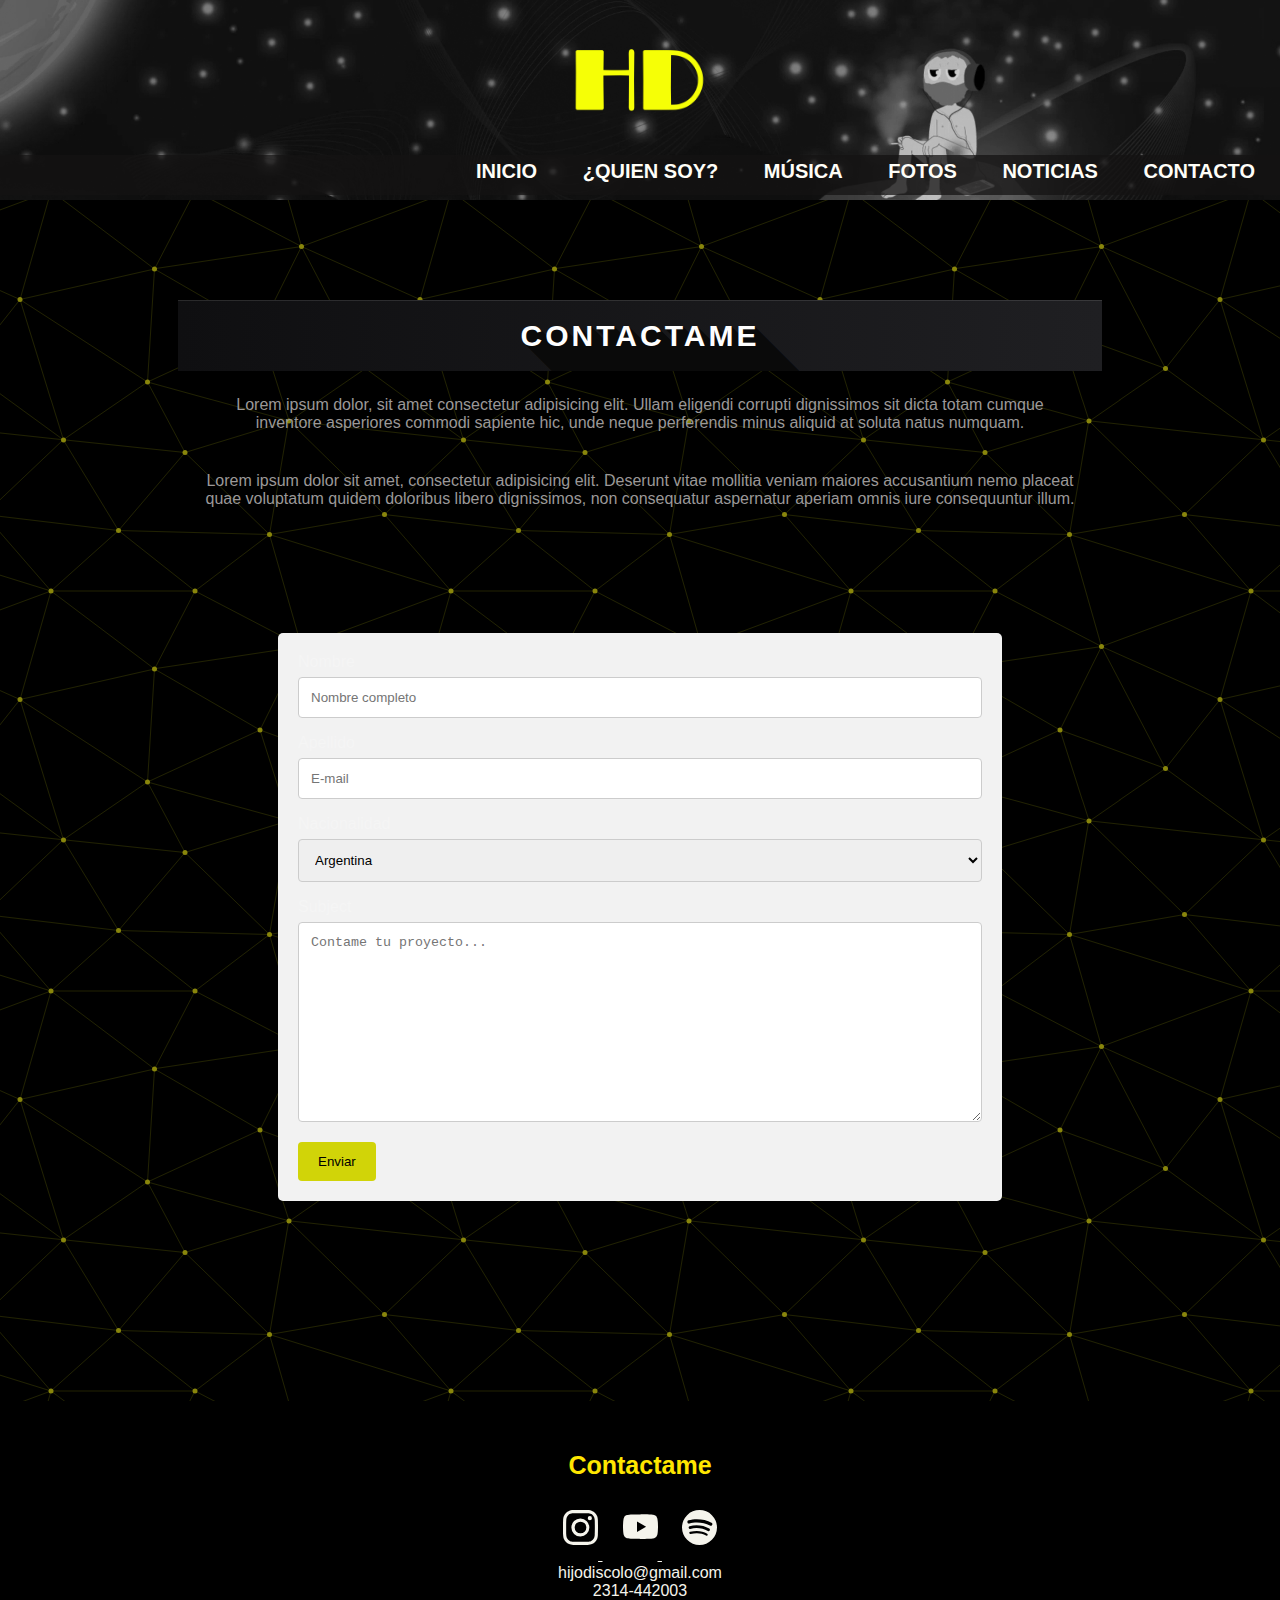
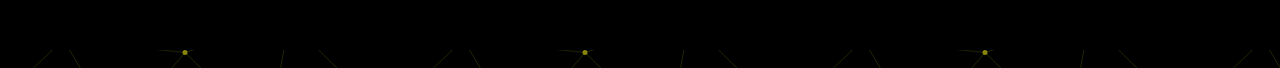
==== paginas/contacto.html @ 58b3255f "Inclusión de scss en nav y footer" ====
<!DOCTYPE html>
<html lang="es">
<head>
    <meta charset="UTF-8">
    <meta http-equiv="X-UA-Compatible" content="IE=edge">
    <meta name="viewport" content="width=device-width, initial-scale=1.0">
    <title>Contacto | Hijo Discolo</title>
    <link rel="stylesheet" href="https://cdn.jsdelivr.net/npm/bootstrap@4.6.1/dist/css/bootstrap.min.css" integrity="sha384-zCbKRCUGaJDkqS1kPbPd7TveP5iyJE0EjAuZQTgFLD2ylzuqKfdKlfG/eSrtxUkn" crossorigin="anonymous">
    <link rel="stylesheet" href="../scss/estilos.css">
    <link rel="stylesheet" href="../css/style.css">
</head>
<body>
    <div class="contenidoGral">


        <header class="logoEncabezado">
            <nav>
                <section class="logo">
                <img src="../img/logohd.png" alt="logoHD" class="logo">
                </section>
                <div class="navMenu">
                    <ul>
                        <li><a href="../index.html" target="">INICIO</a> </li>
                        <li><a href="../paginas/quiensoy.html" target="">¿QUIEN SOY?</a> </li>
                        <li><a href="../paginas/musica.html" target="">MÚSICA</a> </li>
                        <li><a href="../paginas/fotos.html" target="">FOTOS</a> </li>
                        <li><a href="../paginas/noticias.html" target="">NOTICIAS</a> </li>
                        <li><a href="../paginas/contacto.html" target="">CONTACTO</a> </li>
                    </ul>
                </div>
    
            </nav>
        </header> 

    <main class="cajaCentrada">

        

            <div class="centrarPresent">
                <h2>Contactame</h2>
                <p>Lorem ipsum dolor, sit amet consectetur adipisicing elit. Ullam eligendi corrupti dignissimos sit dicta totam cumque inventore asperiores commodi sapiente hic, unde neque perferendis minus aliquid at soluta natus numquam.</p>
                <p>Lorem ipsum dolor sit amet, consectetur adipisicing elit. Deserunt vitae mollitia veniam maiores accusantium nemo placeat quae voluptatum quidem doloribus libero dignissimos, non consequatur aspernatur aperiam omnis iure consequuntur illum.</p>
            </div>


            <div class=" cajaFormulario">
                <div class="container">
                    <form action="action_page.php">
                
                    <label for="fname">Nombre</label>
                    <input type="text" id="fname" name="Nombre" placeholder="Nombre completo">
                
                    <label for="lname">Apellido</label>
                    <input type="text" id="lname" name="Apellido" placeholder="E-mail">
                
                    <label for="country">Nacionalidad</label>
                    <select id="country" name="country">
                        <option value="Argentina">Argentina</option>
                        <option value="Bolivia">Bolivia</option>
                        <option value="Brasil">Brasil</option>
                        <option value="Chile">Chile</option>
                        <option value="Colombia">Colombia</option>
                        <option value="Paraguay">Paraguay</option>
                        <option value="Perú">Perú</option>
                        <option value="Uruguay">Uruguay</option>
                        <option value="Venezuela">Venezuela</option>
                        <option value="Otro">Otro</option>
                    </select>
                
                    <label for="subject">Subject</label>
                    <textarea id="subject" name="subject" placeholder="Contame tu proyecto..." style="height:200px"></textarea>
                
                    <input type="submit" value="Enviar">
                
                    </form>
                </div>
        
    </main>


    <!--Acá van el mail y el telefono pero no se como linkear para que directamente me mande a esas acciones  -->
    <footer class="cajaFooter">

        <div class="contacto">
            <h3>Contactame</h3>

            <a href="https://www.instagram.com/hijo_discolo/?hl=es-la" target="">
                <svg xmlns="http://www.w3.org/2000/svg" width="35" height="35" fill="currentColor" class="bi bi-instagram" viewBox="0 0 16 16">
                    <path d="M8 0C5.829 0 5.556.01 4.703.048 3.85.088 3.269.222 2.76.42a3.917 3.917 0 0 0-1.417.923A3.927 3.927 0 0 0 .42 2.76C.222 3.268.087 3.85.048 4.7.01 5.555 0 5.827 0 8.001c0 2.172.01 2.444.048 3.297.04.852.174 1.433.372 1.942.205.526.478.972.923 1.417.444.445.89.719 1.416.923.51.198 1.09.333 1.942.372C5.555 15.99 5.827 16 8 16s2.444-.01 3.298-.048c.851-.04 1.434-.174 1.943-.372a3.916 3.916 0 0 0 1.416-.923c.445-.445.718-.891.923-1.417.197-.509.332-1.09.372-1.942C15.99 10.445 16 10.173 16 8s-.01-2.445-.048-3.299c-.04-.851-.175-1.433-.372-1.941a3.926 3.926 0 0 0-.923-1.417A3.911 3.911 0 0 0 13.24.42c-.51-.198-1.092-.333-1.943-.372C10.443.01 10.172 0 7.998 0h.003zm-.717 1.442h.718c2.136 0 2.389.007 3.232.046.78.035 1.204.166 1.486.275.373.145.64.319.92.599.28.28.453.546.598.92.11.281.24.705.275 1.485.039.843.047 1.096.047 3.231s-.008 2.389-.047 3.232c-.035.78-.166 1.203-.275 1.485a2.47 2.47 0 0 1-.599.919c-.28.28-.546.453-.92.598-.28.11-.704.24-1.485.276-.843.038-1.096.047-3.232.047s-2.39-.009-3.233-.047c-.78-.036-1.203-.166-1.485-.276a2.478 2.478 0 0 1-.92-.598 2.48 2.48 0 0 1-.6-.92c-.109-.281-.24-.705-.275-1.485-.038-.843-.046-1.096-.046-3.233 0-2.136.008-2.388.046-3.231.036-.78.166-1.204.276-1.486.145-.373.319-.64.599-.92.28-.28.546-.453.92-.598.282-.11.705-.24 1.485-.276.738-.034 1.024-.044 2.515-.045v.002zm4.988 1.328a.96.96 0 1 0 0 1.92.96.96 0 0 0 0-1.92zm-4.27 1.122a4.109 4.109 0 1 0 0 8.217 4.109 4.109 0 0 0 0-8.217zm0 1.441a2.667 2.667 0 1 1 0 5.334 2.667 2.667 0 0 1 0-5.334z"/>
                </svg>
            </a>

            <a href="https://www.youtube.com/channel/UC5csgNuAZjmAP5dxHBoqBPg">
                <svg xmlns="http://www.w3.org/2000/svg" width="35" height="35" fill="currentColor" class="bi bi-youtube" viewBox="0 0 16 16">
                    <path d="M8.051 1.999h.089c.822.003 4.987.033 6.11.335a2.01 2.01 0 0 1 1.415 1.42c.101.38.172.883.22 1.402l.01.104.022.26.008.104c.065.914.073 1.77.074 1.957v.075c-.001.194-.01 1.108-.082 2.06l-.008.105-.009.104c-.05.572-.124 1.14-.235 1.558a2.007 2.007 0 0 1-1.415 1.42c-1.16.312-5.569.334-6.18.335h-.142c-.309 0-1.587-.006-2.927-.052l-.17-.006-.087-.004-.171-.007-.171-.007c-1.11-.049-2.167-.128-2.654-.26a2.007 2.007 0 0 1-1.415-1.419c-.111-.417-.185-.986-.235-1.558L.09 9.82l-.008-.104A31.4 31.4 0 0 1 0 7.68v-.123c.002-.215.01-.958.064-1.778l.007-.103.003-.052.008-.104.022-.26.01-.104c.048-.519.119-1.023.22-1.402a2.007 2.007 0 0 1 1.415-1.42c.487-.13 1.544-.21 2.654-.26l.17-.007.172-.006.086-.003.171-.007A99.788 99.788 0 0 1 7.858 2h.193zM6.4 5.209v4.818l4.157-2.408L6.4 5.209z"/>
                </svg>
            </a>

            <a href="https://open.spotify.com/artist/1PSgU5GzLMhaiOAl7ffECX?si=RnRRRW_jTZiJ2WuuASwRsA">
                <svg xmlns="http://www.w3.org/2000/svg" width="35" height="35" fill="currentColor" class="bi bi-spotify" viewBox="0 0 16 16">
                    <path d="M8 0a8 8 0 1 0 0 16A8 8 0 0 0 8 0zm3.669 11.538a.498.498 0 0 1-.686.165c-1.879-1.147-4.243-1.407-7.028-.77a.499.499 0 0 1-.222-.973c3.048-.696 5.662-.397 7.77.892a.5.5 0 0 1 .166.686zm.979-2.178a.624.624 0 0 1-.858.205c-2.15-1.321-5.428-1.704-7.972-.932a.625.625 0 0 1-.362-1.194c2.905-.881 6.517-.454 8.986 1.063a.624.624 0 0 1 .206.858zm.084-2.268C10.154 5.56 5.9 5.419 3.438 6.166a.748.748 0 1 1-.434-1.432c2.825-.857 7.523-.692 10.492 1.07a.747.747 0 1 1-.764 1.288z"/>
                </svg>
            </a>
    <p>hijodiscolo@gmail.com </p> 
    <p> 2314-442003</p>
    

        </div>
</footer>>







    </div>




    <script src="https://cdn.jsdelivr.net/npm/jquery@3.5.1/dist/jquery.slim.min.js" integrity="sha384-DfXdz2htPH0lsSSs5nCTpuj/zy4C+OGpamoFVy38MVBnE+IbbVYUew+OrCXaRkfj" crossorigin="anonymous"></script>
    <script src="https://cdn.jsdelivr.net/npm/popper.js@1.16.1/dist/umd/popper.min.js" integrity="sha384-9/reFTGAW83EW2RDu2S0VKaIzap3H66lZH81PoYlFhbGU+6BZp6G7niu735Sk7lN" crossorigin="anonymous"></script>
    <script src="https://cdn.jsdelivr.net/npm/bootstrap@4.6.1/dist/js/bootstrap.min.js" integrity="sha384-VHvPCCyXqtD5DqJeNxl2dtTyhF78xXNXdkwX1CZeRusQfRKp+tA7hAShOK/B/fQ2" crossorigin="anonymous"></script>
</body>
</html>
---- scss/estilos.css ----
.cajaFooter .contacto {
  color: #f5f4ec;
  margin: 20px;
}

.cajaFooter .contacto a {
  color: #f5f4ec;
  padding: 5px 10px;
}

.cajaFooter .contacto h3 {
  font-size: 25px;
  color: #ffe600;
  padding-bottom: 30px;
}

.cajaFooter .contacto svg {
  margin-bottom: 15px;
}

.navMenu {
  background-color: #141313bd;
  height: 40px;
  width: 100%;
  padding: 5px;
  text-align: right;
  font-size: 20px;
  border-color: #DCDCDC;
  font-weight: bold;
}

.navMenu ul li {
  display: inline;
  margin: 0 0;
}

.navMenu ul li a {
  padding: 0 20px;
  text-decoration: none;
  color: #fffef8;
}

.navMenu ul li a:hover {
  color: #ffe600;
  -webkit-box-shadow: 0 5px 0 #ffe600;
          box-shadow: 0 5px 0 #ffe600;
}
/*# sourceMappingURL=estilos.css.map */
---- css/style.css ----
*{
    margin:0;
    padding: 0;
    box-sizing: border-box;
}


body{
    background-color: #000000;
    background-image: url("data:image/svg+xml,%3Csvg xmlns='http://www.w3.org/2000/svg' width='400' height='400' viewBox='0 0 800 800'%3E%3Cg fill='none' stroke='%23424404' stroke-width='1'%3E%3Cpath d='M769 229L1037 260.9M927 880L731 737 520 660 309 538 40 599 295 764 126.5 879.5 40 599-197 493 102 382-31 229 126.5 79.5-69-63'/%3E%3Cpath d='M-31 229L237 261 390 382 603 493 308.5 537.5 101.5 381.5M370 905L295 764'/%3E%3Cpath d='M520 660L578 842 731 737 840 599 603 493 520 660 295 764 309 538 390 382 539 269 769 229 577.5 41.5 370 105 295 -36 126.5 79.5 237 261 102 382 40 599 -69 737 127 880'/%3E%3Cpath d='M520-140L578.5 42.5 731-63M603 493L539 269 237 261 370 105M902 382L539 269M390 382L102 382'/%3E%3Cpath d='M-222 42L126.5 79.5 370 105 539 269 577.5 41.5 927 80 769 229 902 382 603 493 731 737M295-36L577.5 41.5M578 842L295 764M40-201L127 80M102 382L-261 269'/%3E%3C/g%3E%3Cg fill='%2389860B'%3E%3Ccircle cx='769' cy='229' r='5'/%3E%3Ccircle cx='539' cy='269' r='5'/%3E%3Ccircle cx='603' cy='493' r='5'/%3E%3Ccircle cx='731' cy='737' r='5'/%3E%3Ccircle cx='520' cy='660' r='5'/%3E%3Ccircle cx='309' cy='538' r='5'/%3E%3Ccircle cx='295' cy='764' r='5'/%3E%3Ccircle cx='40' cy='599' r='5'/%3E%3Ccircle cx='102' cy='382' r='5'/%3E%3Ccircle cx='127' cy='80' r='5'/%3E%3Ccircle cx='370' cy='105' r='5'/%3E%3Ccircle cx='578' cy='42' r='5'/%3E%3Ccircle cx='237' cy='261' r='5'/%3E%3Ccircle cx='390' cy='382' r='5'/%3E%3C/g%3E%3C/svg%3E");
}
.contenidoGral{
    display: grid; 
    width: 100%;
    font-family:'Franklin Gothic Medium', 'Arial Narrow', Arial, sans-serif;
    grid-template-columns: repeat(4, 1fr);
    grid-template-rows: repeat(4, auto);
    grid-template-areas:    
                        "encabezado encabezado encabezado encabezado"
                        "main main main main"                     
                        "footer footer footer footer";
}

/*---------------------------------------------------------------------- GRIDS AREAS DE LA PAGINA-----------------------------------------------------------------------*/

.contenidoGral .logoEncabezado{
    grid-area: encabezado;
    height: 200px;
    width: 100%;
    background-image: url(../img/imagenencabezado.png);
    background-size: cover;
    background-position: center ;
    background-repeat: no-repeat;
    
}

.contenidoGral .cajaCentrada{
    grid-area: main;
    margin: 0 auto;
    width: 80%;
    padding: 100px 50px;
    color: whitesmoke;
    border: none;
    
}

.contenidoGral .cajaFooter{
    grid-area: footer;
    background-color: #000000;
    color: #f5f5f5;
    text-align: center;
    padding: 30px;
    margin: 0;

}


/*---------------------------------------------------------------------- PAGINA RESPONSIVE DESKTOP --------------------------------------------------------------------------*/





/*---------------------------------------------------------------------- LOGO - MENU NAVEGABLE RESPONSIVE DESKTOP -----------------------------------------------------------*/
@media screen and (min-width: 820px){

    .contenidoGral .logoEncabezado .logo{
        height: 155px;
        width: auto;
        text-align: center;
    }

/*
    .navMenu{
        background-color: #141313bd;
        height: 40px;
        width: 100%;
        padding: 5px;
        text-align: right;
        font-size: 20px;
        border-color:#DCDCDC;
        font-weight: bold;
    }


    .navMenu ul li{
        display: inline;
        margin: 0px 0px;
    }

    .navMenu ul li a{
        padding: 0px 20px;
        text-decoration: none;
        color: #fffef8;
        
    }

    .navMenu li a:hover{
        color: #ffe600 ;
        box-shadow: 0px 5px 0px #ffe600;
    }

*/


/*---------------------------------------------------------------------- MAIN GRAL RESPONSIVE DESKTOP-----------------------------------------------------------------------*/

    .cajaPrincipal{
        
        background-color:#000000 ;
        margin: 0;
        padding: 0;
        
        
    }

    .videosRecientes{
        text-align: center;
    }

    .cajaCentrada .videosRecientes iframe{
        width:100%;
        height: 600px;}

    .cajaCentrada .centrarPresent{
        padding: 0;
        margin: 0;
    }

    .centrarPresent p{
        color: #9b9898;
        margin: 10px;
        padding: 15px;
        text-align: center;
    }

    .centrarPresent h2{
        display: block;
        clear: both;
        width: 100%;
        text-align: center;
        margin: 0;
        padding: 1.125rem 0;
        text-transform: uppercase;
        position: relative;
        letter-spacing: .1em;
        font-size: 30px;
        font-weight: 700;
        overflow: hidden;
        border-top: 1px solid rgba(239,239,239,.12);
        background-image: linear-gradient(to right,#0f0f11,#1f1f22);
        text-shadow: 0 0 #0a0a0a, 1px 1px #0a0a0a, 2px 2px #0a0a0a, 3px 3px #0a0a0a, 4px 4px #0a0a0a, 5px 5px #0a0a0a, 6px 6px #0a0a0a, 7px 7px #0a0a0a, 8px 8px #0a0a0a, 9px 9px #0a0a0a, 10px 10px #0a0a0a, 11px 11px #0a0a0a, 12px 12px #0a0a0a, 13px 13px #0a0a0a, 14px 14px #0a0a0a, 15px 15px #0a0a0a, 16px 16px #0a0a0a, 17px 17px #0a0a0a, 18px 18px #0a0a0a, 19px 19px #0a0a0a, 20px 20px #0a0a0a, 21px 21px #0a0a0a, 22px 22px #0a0a0a, 23px 23px #0a0a0a, 24px 24px #0a0a0a, 25px 25px #0a0a0a, 26px 26px #0a0a0a, 27px 27px #0a0a0a, 28px 28px #0a0a0a, 29px 29px #0a0a0a, 30px 30px #0a0a0a, 31px 31px #0a0a0a, 32px 32px #0a0a0a, 33px 33px #0a0a0a, 34px 34px #0a0a0a, 35px 35px #0a0a0a, 36px 36px #0a0a0a, 37px 37px #0a0a0a, 38px 38px #0a0a0a, 39px 39px #0a0a0a, 40px 40px #0a0a0a, 41px 41px #0a0a0a, 42px 42px #0a0a0a, 43px 43px #0a0a0a, 44px 44px #0a0a0a, 45px 45px #0a0a0a, 46px 46px #0a0a0a, 47px 47px #0a0a0a, 48px 48px #0a0a0a, 49px 49px #0a0a0a, 50px 50px #0a0a0a, 51px 51px #0a0a0a, 52px 52px #0a0a0a, 53px 53px #0a0a0a, 54px 54px #0a0a0a, 55px 55px #0a0a0a, 56px 56px #0a0a0a, 57px 57px #0a0a0a, 58px 58px #0a0a0a, 59px 59px #0a0a0a, 60px 60px #0a0a0a, 61px 61px #0a0a0a, 62px 62px #0a0a0a, 63px 63px #0a0a0a, 64px 64px #0a0a0a, 65px 65px #0a0a0a, 66px 66px #0a0a0a, 67px 67px #0a0a0a, 68px 68px #0a0a0a, 69px 69px #0a0a0a, 70px 70px #0a0a0a, 71px 71px #0a0a0a, 72px 72px #0a0a0a, 73px 73px #0a0a0a, 74px 74px #0a0a0a, 75px 75px #0a0a0a, 76px 76px #0a0a0a, 77px 77px #0a0a0a, 78px 78px #0a0a0a, 79px 79px #0a0a0a, 80px 80px #0a0a0a, 81px 81px #0a0a0a, 82px 82px #0a0a0a, 83px 83px #0a0a0a, 84px 84px #0a0a0a, 85px 85px #0a0a0a, 86px 86px #0a0a0a, 87px 87px #0a0a0a, 88px 88px #0a0a0a, 89px 89px #0a0a0a, 90px 90px #0a0a0a, 91px 91px #0a0a0a, 92px 92px #0a0a0a, 93px 93px #0a0a0a, 94px 94px #0a0a0a, 95px 95px #0a0a0a, 96px 96px #0a0a0a, 97px 97px #0a0a0a, 98px 98px #0a0a0a, 99px 99px #0a0a0a, 100px 100px #0a0a0a, 101px 101px #0a0a0a, 102px 102px #0a0a0a, 103px 103px #0a0a0a, 104px 104px #0a0a0a, 105px 105px #0a0a0a, 106px 106px #0a0a0a, 107px 107px #0a0a0a, 108px 108px #0a0a0a, 109px 109px #0a0a0a, 110px 110px #0a0a0a, 111px 111px #0a0a0a, 112px 112px #0a0a0a, 113px 113px #0a0a0a, 114px 114px #0a0a0a, 115px 115px #0a0a0a, 116px 116px #0a0a0a, 117px 117px #0a0a0a, 118px 118px #0a0a0a, 119px 119px #0a0a0a, 120px 120px #0a0a0a, 121px 121px #0a0a0a, 122px 122px #0a0a0a, 123px 123px #0a0a0a, 124px 124px #0a0a0a, 125px 125px #0a0a0a, 126px 126px #0a0a0a, 127px 127px #0a0a0a, 128px 128px #0a0a0a, 129px 129px #0a0a0a, 130px 130px #0a0a0a, 131px 131px #0a0a0a, 132px 132px #0a0a0a, 133px 133px #0a0a0a, 134px 134px #0a0a0a, 135px 135px #0a0a0a, 136px 136px #0a0a0a, 137px 137px #0a0a0a, 138px 138px #0a0a0a, 139px 139px #0a0a0a, 140px 140px #0a0a0a, 141px 141px #0a0a0a, 142px 142px #0a0a0a, 143px 143px #0a0a0a, 144px 144px #0a0a0a, 145px 145px #0a0a0a, 146px 146px #0a0a0a, 147px 147px #0a0a0a, 148px 148px #0a0a0a, 149px 149px #0a0a0a, 150px 150px #0a0a0a, 151px 151px #0a0a0a, 152px 152px #0a0a0a, 153px 153px #0a0a0a, 154px 154px #0a0a0a, 155px 155px #0a0a0a, 156px 156px #0a0a0a, 157px 157px #0a0a0a, 158px 158px #0a0a0a, 159px 159px #0a0a0a, 160px 160px #0a0a0a, 161px 161px #0a0a0a, 162px 162px #0a0a0a, 163px 163px #0a0a0a, 164px 164px #0a0a0a, 165px 165px #0a0a0a, 166px 166px #0a0a0a, 167px 167px #0a0a0a, 168px 168px #0a0a0a, 169px 169px #0a0a0a, 170px 170px #0a0a0a, 171px 171px #0a0a0a, 172px 172px #0a0a0a, 173px 173px #0a0a0a, 174px 174px #0a0a0a, 175px 175px #0a0a0a, 176px 176px #0a0a0a, 177px 177px #0a0a0a, 178px 178px #0a0a0a, 179px 179px #0a0a0a, 180px 180px #0a0a0a, 181px 181px #0a0a0a, 182px 182px #0a0a0a, 183px 183px #0a0a0a, 184px 184px #0a0a0a, 185px 185px #0a0a0a, 186px 186px #0a0a0a, 187px 187px #0a0a0a, 188px 188px #0a0a0a, 189px 189px #0a0a0a, 190px 190px #0a0a0a, 191px 191px #0a0a0a, 192px 192px #0a0a0a, 193px 193px #0a0a0a, 194px 194px #0a0a0a, 195px 195px #0a0a0a, 196px 196px #0a0a0a, 197px 197px #0a0a0a, 198px 198px #0a0a0a, 199px 199px #0a0a0a, 200px 200px #0a0a0a;
        color: #fefefe;
    }

    .cajaCentrada .centrarPresent .imgMain{
        text-align: center;
        padding: 25px;
    }


    #carouselExampleIndicators .carousel-inner{
        justify-items: center;
        height: auto;
        width: 100%;
    }


/*---------------------------------------------------------------------- PAGINA footer DESKTOP --------------------------------------------------------------------------*/




/*Footer realizado con scss*/ 

/*
    .cajaFooter .contacto {
        color: #f5f4ec;
        margin: 20px;
    }

    .cajaFooter .contacto svg{
        margin-bottom: 15px;
    }

    .cajaFooter .contacto a{
        color: #f5f4ec;
        padding: 5px 10px;
    }



    .cajaFooter h3{
        font-size: 25px;
        color: #ffe600;
        padding-bottom:30px ;
    }

*/


/*---------------------------------------------------------------------- GALERIA FOTOS DESKTOP --------------------------------------------------------------------------*/



    .galeria{
        height: 790px;
        width: 100%;
        display: grid;
        padding: 15px;
        transition: all 1s;
        gap: 10px;
        grid-template-columns: repeat(4, 1fr);
        grid-template-rows: repeat(3, 5fr);
        grid-template-areas:    
                            "img1 img2 img2 img3"
                            "img1 img2 img2 img4"                     
                            "img1 img5 img6 img7";
    }



    .img{
        border-radius: 15px;
        box-shadow: 0 0 10px; color: rgba(0, 0, 0, 0.904);
    }

    .img:hover{
        transform: scale(1.1);
    }

    .img1{
        grid-area: img1;
        background-image: url(../img/img4.png);
        background-position: center;
        background-size: cover;    
    }

    .img2{
        grid-area: img2;
        background-image: url(../img/imghd1.png);
        background-position: center;
        background-size: cover; 
    }

    .img3{
        grid-area: img3;
        background-image: url(../img/Foto2.jpg);
        background-position: center;
        background-size: cover;

    }

    .img4{
        grid-area: img4;
        background-image: url(../img/Foto3.png);
        background-position: center;
        background-size: cover;
    }

    .img5{
        grid-area: img5;
        background-image: url(../img/imghd2.png);
        background-position: center;
        background-size: cover;
    }

    .img6{
        grid-area: img6;
        background-image: url(../img/imghd3.png);
        background-position: center;
        background-size: cover;
    }

    .img7{
        grid-area: img7;
        background-image: url(../img/Foto1.jpg);
        background-position: center;
        background-size: cover;
    }
/*---------------------------------------------------------------------- PAGINA ¿QUIEN SOY? --------------------------------------------------------------------------*/
    .card.bg-dark{
        margin-bottom: 100px;
        
    }


    .card.bg-dark img{
        border-radius: 15px;
        height: auto;
        width: 100%;
        opacity: .6;
    }


    
    .card-img-overlay h5{
        padding: 40px;
        text-align: center;
        font-size: 50px;    
    }

/*---------------------------------------------------------------------- PAGINA CONTACTO --------------------------------------------------------------------------*/

    .cajaFormulario{
        padding: 100px;
        display: flex;
        justify-content: center;
    }

    .cajaFormulario .formulario{
        border-radius: 15px;
        padding: 30px;
        background-color: #000000;
    }


    input[type=text], select, textarea {
        width: 100%; 
        padding: 12px; 
        border: 1px solid #ccc; 
        border-radius: 4px; 
        box-sizing: border-box; 
        margin-top: 6px; 
        margin-bottom: 16px; 
        resize: vertical 
        }


    input[type=submit] {
        background-color: #d1d408;
        color: rgb(0, 0, 0);
        padding: 12px 20px;
        border: none;
        border-radius: 4px;
        cursor: pointer;
    }


    input[type=submit]:hover {
        background-color: #45a049;
    }


    .container {
        border-radius: 5px;
        background-color: #f2f2f2;
        padding: 20px;
    }
/*-----------------------------------------------SECCION NOTICIAS------------------------------------------------------*/


    .noticias{
        display: flex;
        width: 100%;
        padding: 10px;
    }

    .noticias .card {
        margin: 15px;
        padding: 10px;
        width: 500px;
        background-color: #0e0d0d63;
        border-radius: 15px;
        box-shadow: 0 0 10px; color: rgba(0, 0, 0, 0.904);
    
    }

    .btn-primary {
        color: rgb(0, 0, 0);
        background-color: #ffe600;
        border-color: #000000;
    }

    .btn-primary:hover{
        color: #000000;
        background-color: #9b9898;
        border-color: #9b9898;
    }

    .card img{
        height: 200px;
        width: auto;
        border-radius: 10px;
    }
    
    .card .card-body h5{
        font-size: 20px;
        color: #ffe600;
    }

    .card .card-body p{
        color:#9b9898;
    }


    .centrarPresent .mapShow{
        text-align: center;
    }

}
/*---------------------------------------------------------------------- PAGINA RESPONSIVE MOBILE --------------------------------------------------------------------------*/


@media screen and (max-width: 820px) {



    .contenidoGral .cajaCentrada{
        grid-area: main;
        margin: 0 auto;
        width: 100%;
        padding: 30px 20px;
        color: whitesmoke;
        border: none;
    }
    .contenidoGral .logoEncabezado .logo{
        height: 155px;
        width: auto;
        text-align: center;
    
    }
    
    .navMenu{
        background-color: #141313bd;
        width: 100%;
        text-align: center;
        font-size: 15px;
        padding: 10px;
        border-color:#DCDCDC;
        font-weight: bold;
        display: flex;
        justify-content: center;
        
    }
    
    
    .navMenu ul li{
        display: inline;
        margin: 0px 0px;

        
    }
    
    .navMenu ul li a{
        padding: 0px 5px;
        text-decoration: none;
        color: #fffef8;
    }
    
    .navMenu li a:hover{
        color: #ffe600 ;
        box-shadow: 0px 5px 0px #ffe600;
    }
    
    /*FIN DE BARRA NAVEGADORA*/
    
    
    /*INICIO DEL MAIN INDEX*/
    .cajaPrincipal{
        margin: 0;
        padding: 0;
        
        
    }

    .cajaCentrada .videosRecientes{
        text-align: center;
    
    }

    .cajaCentrada .videosRecientes iframe{
        width:100%;
        height: 300px;
        
    }
    
    
    .cajaCentrada .centrarPresent{
        text-align: center;
        
        
    }
    
    .centrarPresent h2{
        display: block;
        clear: both;
        width: 100%;
        text-align: center;
        margin: 0;
        padding: 1.125rem 0;
        text-transform: uppercase;
        position: relative;
        letter-spacing: .1em;
        font-size: 20px;
        font-weight: 700;
        overflow: hidden;
        border-top: 1px solid rgba(239,239,239,.12);
        background-image: linear-gradient(to right,#0f0f11,#1f1f22);
        text-shadow: 0 0 #0a0a0a, 1px 1px #0a0a0a, 2px 2px #0a0a0a, 3px 3px #0a0a0a, 4px 4px #0a0a0a, 5px 5px #0a0a0a, 6px 6px #0a0a0a, 7px 7px #0a0a0a, 8px 8px #0a0a0a, 9px 9px #0a0a0a, 10px 10px #0a0a0a, 11px 11px #0a0a0a, 12px 12px #0a0a0a, 13px 13px #0a0a0a, 14px 14px #0a0a0a, 15px 15px #0a0a0a, 16px 16px #0a0a0a, 17px 17px #0a0a0a, 18px 18px #0a0a0a, 19px 19px #0a0a0a, 20px 20px #0a0a0a, 21px 21px #0a0a0a, 22px 22px #0a0a0a, 23px 23px #0a0a0a, 24px 24px #0a0a0a, 25px 25px #0a0a0a, 26px 26px #0a0a0a, 27px 27px #0a0a0a, 28px 28px #0a0a0a, 29px 29px #0a0a0a, 30px 30px #0a0a0a, 31px 31px #0a0a0a, 32px 32px #0a0a0a, 33px 33px #0a0a0a, 34px 34px #0a0a0a, 35px 35px #0a0a0a, 36px 36px #0a0a0a, 37px 37px #0a0a0a, 38px 38px #0a0a0a, 39px 39px #0a0a0a, 40px 40px #0a0a0a, 41px 41px #0a0a0a, 42px 42px #0a0a0a, 43px 43px #0a0a0a, 44px 44px #0a0a0a, 45px 45px #0a0a0a, 46px 46px #0a0a0a, 47px 47px #0a0a0a, 48px 48px #0a0a0a, 49px 49px #0a0a0a, 50px 50px #0a0a0a, 51px 51px #0a0a0a, 52px 52px #0a0a0a, 53px 53px #0a0a0a, 54px 54px #0a0a0a, 55px 55px #0a0a0a, 56px 56px #0a0a0a, 57px 57px #0a0a0a, 58px 58px #0a0a0a, 59px 59px #0a0a0a, 60px 60px #0a0a0a, 61px 61px #0a0a0a, 62px 62px #0a0a0a, 63px 63px #0a0a0a, 64px 64px #0a0a0a, 65px 65px #0a0a0a, 66px 66px #0a0a0a, 67px 67px #0a0a0a, 68px 68px #0a0a0a, 69px 69px #0a0a0a, 70px 70px #0a0a0a, 71px 71px #0a0a0a, 72px 72px #0a0a0a, 73px 73px #0a0a0a, 74px 74px #0a0a0a, 75px 75px #0a0a0a, 76px 76px #0a0a0a, 77px 77px #0a0a0a, 78px 78px #0a0a0a, 79px 79px #0a0a0a, 80px 80px #0a0a0a, 81px 81px #0a0a0a, 82px 82px #0a0a0a, 83px 83px #0a0a0a, 84px 84px #0a0a0a, 85px 85px #0a0a0a, 86px 86px #0a0a0a, 87px 87px #0a0a0a, 88px 88px #0a0a0a, 89px 89px #0a0a0a, 90px 90px #0a0a0a, 91px 91px #0a0a0a, 92px 92px #0a0a0a, 93px 93px #0a0a0a, 94px 94px #0a0a0a, 95px 95px #0a0a0a, 96px 96px #0a0a0a, 97px 97px #0a0a0a, 98px 98px #0a0a0a, 99px 99px #0a0a0a, 100px 100px #0a0a0a, 101px 101px #0a0a0a, 102px 102px #0a0a0a, 103px 103px #0a0a0a, 104px 104px #0a0a0a, 105px 105px #0a0a0a, 106px 106px #0a0a0a, 107px 107px #0a0a0a, 108px 108px #0a0a0a, 109px 109px #0a0a0a, 110px 110px #0a0a0a, 111px 111px #0a0a0a, 112px 112px #0a0a0a, 113px 113px #0a0a0a, 114px 114px #0a0a0a, 115px 115px #0a0a0a, 116px 116px #0a0a0a, 117px 117px #0a0a0a, 118px 118px #0a0a0a, 119px 119px #0a0a0a, 120px 120px #0a0a0a, 121px 121px #0a0a0a, 122px 122px #0a0a0a, 123px 123px #0a0a0a, 124px 124px #0a0a0a, 125px 125px #0a0a0a, 126px 126px #0a0a0a, 127px 127px #0a0a0a, 128px 128px #0a0a0a, 129px 129px #0a0a0a, 130px 130px #0a0a0a, 131px 131px #0a0a0a, 132px 132px #0a0a0a, 133px 133px #0a0a0a, 134px 134px #0a0a0a, 135px 135px #0a0a0a, 136px 136px #0a0a0a, 137px 137px #0a0a0a, 138px 138px #0a0a0a, 139px 139px #0a0a0a, 140px 140px #0a0a0a, 141px 141px #0a0a0a, 142px 142px #0a0a0a, 143px 143px #0a0a0a, 144px 144px #0a0a0a, 145px 145px #0a0a0a, 146px 146px #0a0a0a, 147px 147px #0a0a0a, 148px 148px #0a0a0a, 149px 149px #0a0a0a, 150px 150px #0a0a0a, 151px 151px #0a0a0a, 152px 152px #0a0a0a, 153px 153px #0a0a0a, 154px 154px #0a0a0a, 155px 155px #0a0a0a, 156px 156px #0a0a0a, 157px 157px #0a0a0a, 158px 158px #0a0a0a, 159px 159px #0a0a0a, 160px 160px #0a0a0a, 161px 161px #0a0a0a, 162px 162px #0a0a0a, 163px 163px #0a0a0a, 164px 164px #0a0a0a, 165px 165px #0a0a0a, 166px 166px #0a0a0a, 167px 167px #0a0a0a, 168px 168px #0a0a0a, 169px 169px #0a0a0a, 170px 170px #0a0a0a, 171px 171px #0a0a0a, 172px 172px #0a0a0a, 173px 173px #0a0a0a, 174px 174px #0a0a0a, 175px 175px #0a0a0a, 176px 176px #0a0a0a, 177px 177px #0a0a0a, 178px 178px #0a0a0a, 179px 179px #0a0a0a, 180px 180px #0a0a0a, 181px 181px #0a0a0a, 182px 182px #0a0a0a, 183px 183px #0a0a0a, 184px 184px #0a0a0a, 185px 185px #0a0a0a, 186px 186px #0a0a0a, 187px 187px #0a0a0a, 188px 188px #0a0a0a, 189px 189px #0a0a0a, 190px 190px #0a0a0a, 191px 191px #0a0a0a, 192px 192px #0a0a0a, 193px 193px #0a0a0a, 194px 194px #0a0a0a, 195px 195px #0a0a0a, 196px 196px #0a0a0a, 197px 197px #0a0a0a, 198px 198px #0a0a0a, 199px 199px #0a0a0a, 200px 200px #0a0a0a;
        color: #fefefe;
    }
    

    .cajaCentrada .centrarPresent .imgMain img{
        width: 200px;
        height: auto;
    }
        
    /*Fin main de index*/
    
    .centrarPresent .mapShow{
        text-align: center;
    }
    
    .centrarPresent h3{
        text-align: center;
        font-size: 40px;
    }
    
    /*Footer*/
    
    .cajaFooter .contacto {
        color: #f5f4ec;
        margin: 20px;
    }

    .cajaFooter .contacto svg{
        margin-bottom: 15px;

    }

    .cajaFooter .contacto a{
        color: #f5f4ec;
        padding: 5px 10px;
    }

    

    .cajaFooter h3{
        font-size: 25px;
        color: #ffe600;
        padding-bottom:30px ;
    }


    
    /* INICIO GALERIA SECCION FOTOS */
    
    .galeria{
        height: 790px;
        width: 100%;
        display: grid;
        padding: 15px;
        transition: all 2s;
        gap: 10px;
        grid-template-columns: repeat(4, 1fr);
        grid-template-rows: repeat(4, 5fr);
        grid-template-areas: 
                            "img4 img4 img4 img4"
                            "img1 img1 img3 img3"
                            "img1 img1 img2 img2"                     
                            "img6 img6 img6 img6";

    }
    
    
    
    .img{
        border-radius: 15px;
        box-shadow: 0 0 10px; color: rgba(0, 0, 0, 0.904);
    }
    
    
    .img1{
        grid-area: img1;
        background-image: url(../img/img4.png);
        background-position: center;
        background-size: cover;    
    }
    
    .img2{
        grid-area: img2;
        background-image: url(../img/imghd1.png);
        background-position: right;
        background-size: cover; 
    }
    
    .img3{
        grid-area: img3;
        background-image: url(../img/Foto2.jpg);
        background-position: center;
        background-size: cover;
        
    }
    
    .img4{
        grid-area: img4;
        background-image: url(../img/Foto3.png);
        background-position: center;
        background-size: cover;
        
        
    }
    
    .img5{
        grid-area: img5;
        background-image: url(../img/imghd2.png);
        background-position: center;
        background-size: cover;
    }
    
    .img6{
        grid-area: img6;
        background-image: url(../img/imghd3.png);
        background-position: center;
        background-size: cover;
    }
    
    .img7{
        grid-area: img7;
        background-image: url(../img/Foto1.jpg);
        background-position: center;
        background-size: cover;
    
}

/*SECCION MUSICA RESPONSIVE MOBILE*/

    .cajaCentrada .centrarPresent iframe{
        text-align: center;
        width: 100%;
    }

/*-----------------------------------------------SECCION NOTICIAS------------------------------------------------------*/

    .btn-primary {
        color: rgb(0, 0, 0);
        background-color: #ffe600;
        border-color: #000000;
    }
    
    .btn-primary:hover{
        color: #000000;
        background-color: #9b9898;
        border-color: #9b9898;
    }

    .noticias{
        display: flex;
        flex-flow: row wrap;
        width: 100%;
        padding: 10px;
    }
    
    .noticias .card {
        margin: 15px;
        padding: 10px;
        width: 500px;
        background-color: #0e0d0d63;
        border-radius: 15px;
        box-shadow: 0 0 10px; color: rgba(0, 0, 0, 0.904);
        
    }
    
    .card img{
        height: 200px;
        width: auto;
        border-radius: 10px;
    }
    .card .card-body h5{
        font-size: 20px;
        color: #ffe600;
    }
    
    .card .card-body p{
        color:#9b9898;
    }

    /*-----------------------------------------------SECCION CONTACTO------------------------------------------------------*/

    input[type=text], select, textarea {
        width: 100%; 
        padding: 12px; 
        border: 1px solid #ccc; 
        border-radius: 4px; 
        box-sizing: border-box; 
        margin-top: 6px; 
        margin-bottom: 16px; 
        resize: vertical 
        }


    input[type=submit] {
        background-color: #d1d408;
        color: rgb(0, 0, 0);
        padding: 12px 20px;
        border: none;
        border-radius: 4px;
        cursor: pointer;
    }


    input[type=submit]:hover {
        background-color: #9b9898;
    }


    .container {
        border-radius: 5px;
        background-color: #f2f2f2;
        padding: 20px;
    }
}
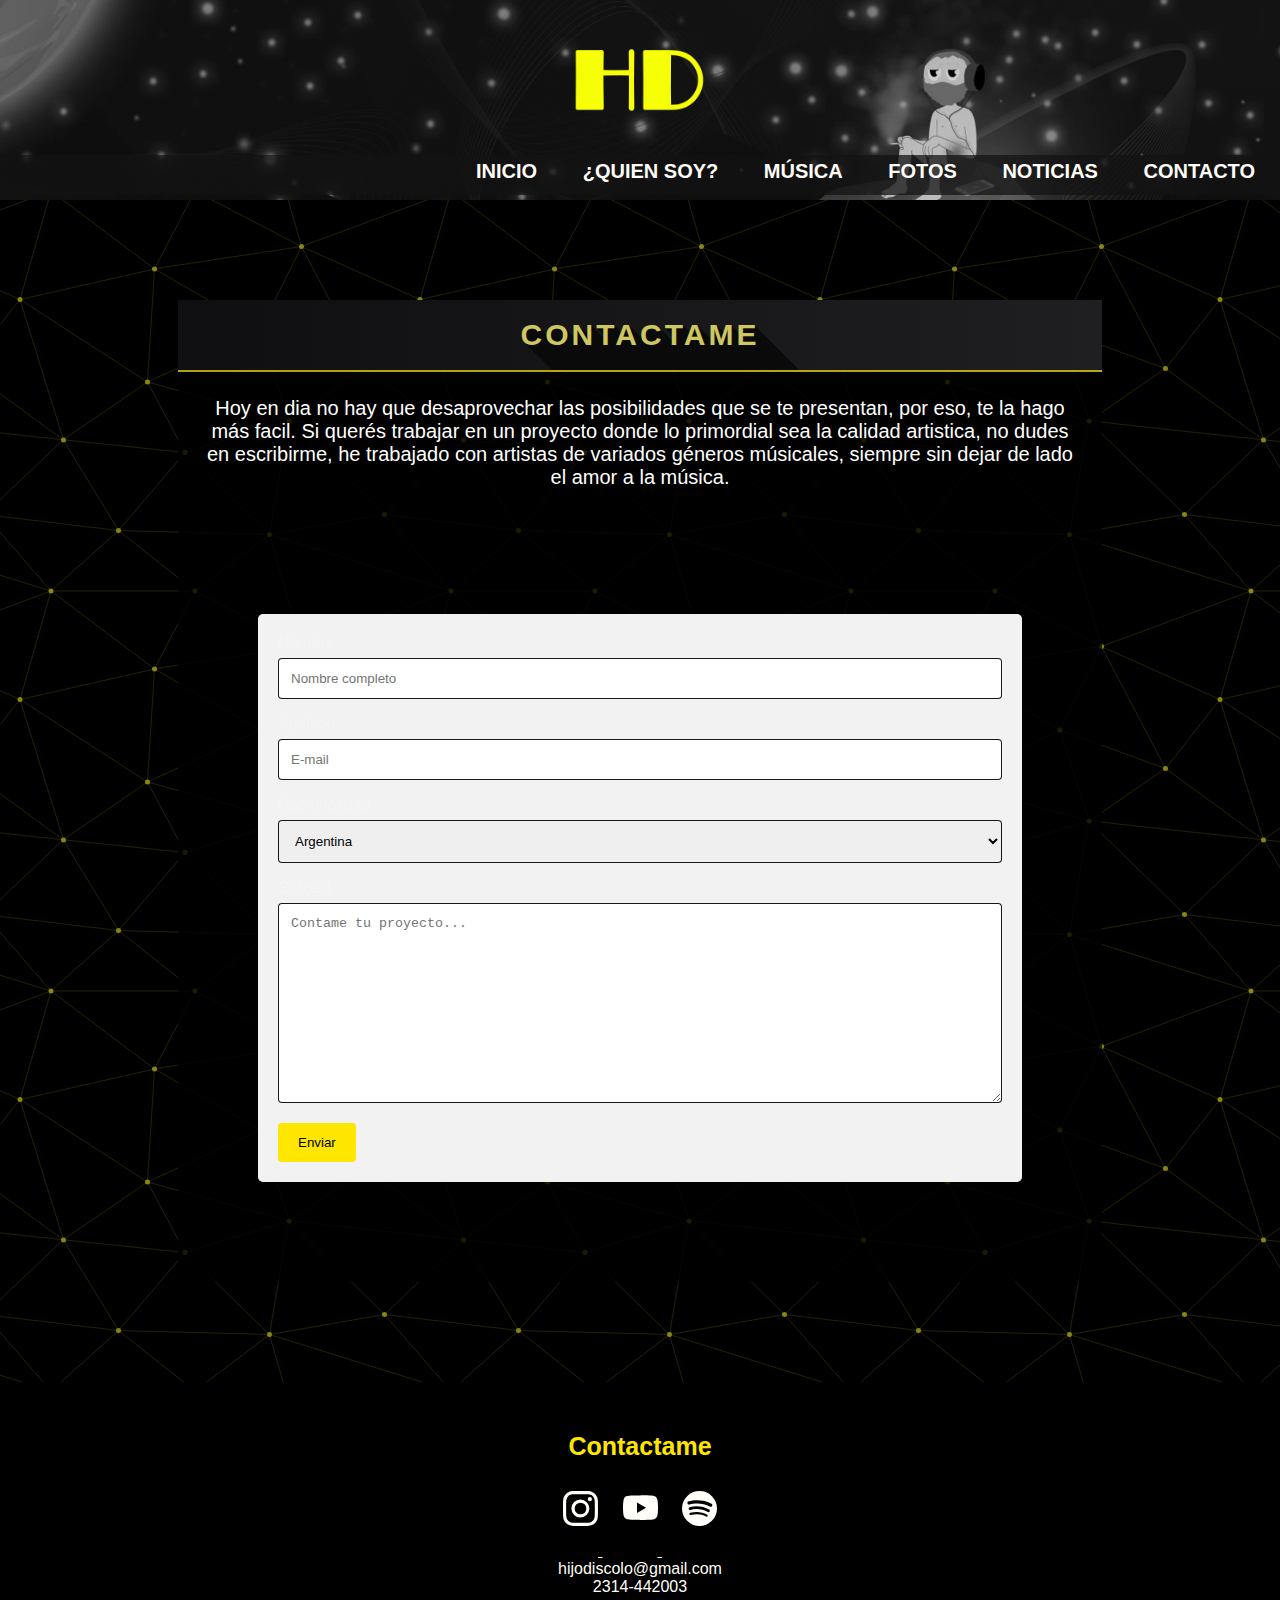
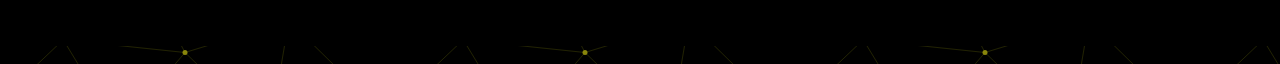
==== commit d0bd1132: "Avances con SASS y aplicación del SEO en todas las secciones" ====
--- a/paginas/contacto.html
+++ b/paginas/contacto.html
@@ -4,6 +4,8 @@
     <meta charset="UTF-8">
     <meta http-equiv="X-UA-Compatible" content="IE=edge">
     <meta name="viewport" content="width=device-width, initial-scale=1.0">
+    <meta name="description" content="Contactate para contarme tu futuro proyecto y asi...">
+    <meta name="keywords" content="música, videos, imagenes, noticias, contacto, hijo discolo, canciones, producciones, master, colaboraciones, youtube, instagram, estreno, proyecto, artista, actualidad, comienzos, shows, under, bolivar, argentina, la plata">
     <title>Contacto | Hijo Discolo</title>
     <link rel="stylesheet" href="https://cdn.jsdelivr.net/npm/bootstrap@4.6.1/dist/css/bootstrap.min.css" integrity="sha384-zCbKRCUGaJDkqS1kPbPd7TveP5iyJE0EjAuZQTgFLD2ylzuqKfdKlfG/eSrtxUkn" crossorigin="anonymous">
     <link rel="stylesheet" href="../scss/estilos.css">
@@ -34,12 +36,12 @@
 
     <main class="cajaCentrada">
 
-        
+        <div class="cajaPrincipal">
 
             <div class="centrarPresent">
                 <h2>Contactame</h2>
-                <p>Lorem ipsum dolor, sit amet consectetur adipisicing elit. Ullam eligendi corrupti dignissimos sit dicta totam cumque inventore asperiores commodi sapiente hic, unde neque perferendis minus aliquid at soluta natus numquam.</p>
-                <p>Lorem ipsum dolor sit amet, consectetur adipisicing elit. Deserunt vitae mollitia veniam maiores accusantium nemo placeat quae voluptatum quidem doloribus libero dignissimos, non consequatur aspernatur aperiam omnis iure consequuntur illum.</p>
+                <p>Hoy en dia no hay que desaprovechar las posibilidades que se te presentan, por eso, te la hago más facil. Si querés trabajar en un proyecto donde lo primordial sea la calidad artistica, no dudes en escribirme, he trabajado con artistas de variados géneros músicales, siempre sin dejar de lado el amor a la música.</p>
+                
             </div>
 
 
@@ -74,7 +76,7 @@
                 
                     </form>
                 </div>
-        
+            </div>
     </main>
 
 
--- a/scss/estilos.css
+++ b/scss/estilos.css
@@ -1,21 +1,25 @@
 .cajaFooter .contacto {
-  color: #f5f4ec;
+  color: #fffef8;
   margin: 20px;
 }
 
 .cajaFooter .contacto a {
-  color: #f5f4ec;
+  color: #fffef8;
   padding: 5px 10px;
+}
+
+.cajaFooter .contacto a svg {
+  margin-bottom: 30px;
+}
+
+.cajaFooter .contacto a:hover {
+  color: #ffe600;
 }
 
 .cajaFooter .contacto h3 {
   font-size: 25px;
   color: #ffe600;
   padding-bottom: 30px;
-}
-
-.cajaFooter .contacto svg {
-  margin-bottom: 15px;
 }
 
 .navMenu {
@@ -25,7 +29,7 @@
   padding: 5px;
   text-align: right;
   font-size: 20px;
-  border-color: #DCDCDC;
+  border-color: #fffef8;
   font-weight: bold;
 }
 
--- a/css/style.css
+++ b/css/style.css
@@ -107,7 +107,7 @@
 
     .cajaPrincipal{
         
-        background-color:#000000 ;
+        background-color:#000000cc ;
         margin: 0;
         padding: 0;
         
@@ -128,7 +128,8 @@
     }
 
     .centrarPresent p{
-        color: #9b9898;
+        color: #ffffff;
+        font-size: 20px;
         margin: 10px;
         padding: 15px;
         text-align: center;
@@ -147,10 +148,10 @@
         font-size: 30px;
         font-weight: 700;
         overflow: hidden;
-        border-top: 1px solid rgba(239,239,239,.12);
+        border-bottom: 2px solid rgba(255, 238, 2, 0.678);
         background-image: linear-gradient(to right,#0f0f11,#1f1f22);
         text-shadow: 0 0 #0a0a0a, 1px 1px #0a0a0a, 2px 2px #0a0a0a, 3px 3px #0a0a0a, 4px 4px #0a0a0a, 5px 5px #0a0a0a, 6px 6px #0a0a0a, 7px 7px #0a0a0a, 8px 8px #0a0a0a, 9px 9px #0a0a0a, 10px 10px #0a0a0a, 11px 11px #0a0a0a, 12px 12px #0a0a0a, 13px 13px #0a0a0a, 14px 14px #0a0a0a, 15px 15px #0a0a0a, 16px 16px #0a0a0a, 17px 17px #0a0a0a, 18px 18px #0a0a0a, 19px 19px #0a0a0a, 20px 20px #0a0a0a, 21px 21px #0a0a0a, 22px 22px #0a0a0a, 23px 23px #0a0a0a, 24px 24px #0a0a0a, 25px 25px #0a0a0a, 26px 26px #0a0a0a, 27px 27px #0a0a0a, 28px 28px #0a0a0a, 29px 29px #0a0a0a, 30px 30px #0a0a0a, 31px 31px #0a0a0a, 32px 32px #0a0a0a, 33px 33px #0a0a0a, 34px 34px #0a0a0a, 35px 35px #0a0a0a, 36px 36px #0a0a0a, 37px 37px #0a0a0a, 38px 38px #0a0a0a, 39px 39px #0a0a0a, 40px 40px #0a0a0a, 41px 41px #0a0a0a, 42px 42px #0a0a0a, 43px 43px #0a0a0a, 44px 44px #0a0a0a, 45px 45px #0a0a0a, 46px 46px #0a0a0a, 47px 47px #0a0a0a, 48px 48px #0a0a0a, 49px 49px #0a0a0a, 50px 50px #0a0a0a, 51px 51px #0a0a0a, 52px 52px #0a0a0a, 53px 53px #0a0a0a, 54px 54px #0a0a0a, 55px 55px #0a0a0a, 56px 56px #0a0a0a, 57px 57px #0a0a0a, 58px 58px #0a0a0a, 59px 59px #0a0a0a, 60px 60px #0a0a0a, 61px 61px #0a0a0a, 62px 62px #0a0a0a, 63px 63px #0a0a0a, 64px 64px #0a0a0a, 65px 65px #0a0a0a, 66px 66px #0a0a0a, 67px 67px #0a0a0a, 68px 68px #0a0a0a, 69px 69px #0a0a0a, 70px 70px #0a0a0a, 71px 71px #0a0a0a, 72px 72px #0a0a0a, 73px 73px #0a0a0a, 74px 74px #0a0a0a, 75px 75px #0a0a0a, 76px 76px #0a0a0a, 77px 77px #0a0a0a, 78px 78px #0a0a0a, 79px 79px #0a0a0a, 80px 80px #0a0a0a, 81px 81px #0a0a0a, 82px 82px #0a0a0a, 83px 83px #0a0a0a, 84px 84px #0a0a0a, 85px 85px #0a0a0a, 86px 86px #0a0a0a, 87px 87px #0a0a0a, 88px 88px #0a0a0a, 89px 89px #0a0a0a, 90px 90px #0a0a0a, 91px 91px #0a0a0a, 92px 92px #0a0a0a, 93px 93px #0a0a0a, 94px 94px #0a0a0a, 95px 95px #0a0a0a, 96px 96px #0a0a0a, 97px 97px #0a0a0a, 98px 98px #0a0a0a, 99px 99px #0a0a0a, 100px 100px #0a0a0a, 101px 101px #0a0a0a, 102px 102px #0a0a0a, 103px 103px #0a0a0a, 104px 104px #0a0a0a, 105px 105px #0a0a0a, 106px 106px #0a0a0a, 107px 107px #0a0a0a, 108px 108px #0a0a0a, 109px 109px #0a0a0a, 110px 110px #0a0a0a, 111px 111px #0a0a0a, 112px 112px #0a0a0a, 113px 113px #0a0a0a, 114px 114px #0a0a0a, 115px 115px #0a0a0a, 116px 116px #0a0a0a, 117px 117px #0a0a0a, 118px 118px #0a0a0a, 119px 119px #0a0a0a, 120px 120px #0a0a0a, 121px 121px #0a0a0a, 122px 122px #0a0a0a, 123px 123px #0a0a0a, 124px 124px #0a0a0a, 125px 125px #0a0a0a, 126px 126px #0a0a0a, 127px 127px #0a0a0a, 128px 128px #0a0a0a, 129px 129px #0a0a0a, 130px 130px #0a0a0a, 131px 131px #0a0a0a, 132px 132px #0a0a0a, 133px 133px #0a0a0a, 134px 134px #0a0a0a, 135px 135px #0a0a0a, 136px 136px #0a0a0a, 137px 137px #0a0a0a, 138px 138px #0a0a0a, 139px 139px #0a0a0a, 140px 140px #0a0a0a, 141px 141px #0a0a0a, 142px 142px #0a0a0a, 143px 143px #0a0a0a, 144px 144px #0a0a0a, 145px 145px #0a0a0a, 146px 146px #0a0a0a, 147px 147px #0a0a0a, 148px 148px #0a0a0a, 149px 149px #0a0a0a, 150px 150px #0a0a0a, 151px 151px #0a0a0a, 152px 152px #0a0a0a, 153px 153px #0a0a0a, 154px 154px #0a0a0a, 155px 155px #0a0a0a, 156px 156px #0a0a0a, 157px 157px #0a0a0a, 158px 158px #0a0a0a, 159px 159px #0a0a0a, 160px 160px #0a0a0a, 161px 161px #0a0a0a, 162px 162px #0a0a0a, 163px 163px #0a0a0a, 164px 164px #0a0a0a, 165px 165px #0a0a0a, 166px 166px #0a0a0a, 167px 167px #0a0a0a, 168px 168px #0a0a0a, 169px 169px #0a0a0a, 170px 170px #0a0a0a, 171px 171px #0a0a0a, 172px 172px #0a0a0a, 173px 173px #0a0a0a, 174px 174px #0a0a0a, 175px 175px #0a0a0a, 176px 176px #0a0a0a, 177px 177px #0a0a0a, 178px 178px #0a0a0a, 179px 179px #0a0a0a, 180px 180px #0a0a0a, 181px 181px #0a0a0a, 182px 182px #0a0a0a, 183px 183px #0a0a0a, 184px 184px #0a0a0a, 185px 185px #0a0a0a, 186px 186px #0a0a0a, 187px 187px #0a0a0a, 188px 188px #0a0a0a, 189px 189px #0a0a0a, 190px 190px #0a0a0a, 191px 191px #0a0a0a, 192px 192px #0a0a0a, 193px 193px #0a0a0a, 194px 194px #0a0a0a, 195px 195px #0a0a0a, 196px 196px #0a0a0a, 197px 197px #0a0a0a, 198px 198px #0a0a0a, 199px 199px #0a0a0a, 200px 200px #0a0a0a;
-        color: #fefefe;
+        color: #e9e16ee1;
     }
 
     .cajaCentrada .centrarPresent .imgMain{
@@ -303,22 +304,17 @@
 /*---------------------------------------------------------------------- PAGINA CONTACTO --------------------------------------------------------------------------*/
 
     .cajaFormulario{
-        padding: 100px;
+        padding: 100px 80px;
         display: flex;
         justify-content: center;
     }
 
-    .cajaFormulario .formulario{
-        border-radius: 15px;
-        padding: 30px;
-        background-color: #000000;
-    }
 
 
     input[type=text], select, textarea {
         width: 100%; 
         padding: 12px; 
-        border: 1px solid #ccc; 
+        border: 1px solid #0a0a0aef; 
         border-radius: 4px; 
         box-sizing: border-box; 
         margin-top: 6px; 
@@ -328,7 +324,7 @@
 
 
     input[type=submit] {
-        background-color: #d1d408;
+        background-color: #ffe600;
         color: rgb(0, 0, 0);
         padding: 12px 20px;
         border: none;
@@ -338,7 +334,7 @@
 
 
     input[type=submit]:hover {
-        background-color: #45a049;
+        background-color: #9b9898;
     }
 
 
@@ -498,7 +494,7 @@
         border-top: 1px solid rgba(239,239,239,.12);
         background-image: linear-gradient(to right,#0f0f11,#1f1f22);
         text-shadow: 0 0 #0a0a0a, 1px 1px #0a0a0a, 2px 2px #0a0a0a, 3px 3px #0a0a0a, 4px 4px #0a0a0a, 5px 5px #0a0a0a, 6px 6px #0a0a0a, 7px 7px #0a0a0a, 8px 8px #0a0a0a, 9px 9px #0a0a0a, 10px 10px #0a0a0a, 11px 11px #0a0a0a, 12px 12px #0a0a0a, 13px 13px #0a0a0a, 14px 14px #0a0a0a, 15px 15px #0a0a0a, 16px 16px #0a0a0a, 17px 17px #0a0a0a, 18px 18px #0a0a0a, 19px 19px #0a0a0a, 20px 20px #0a0a0a, 21px 21px #0a0a0a, 22px 22px #0a0a0a, 23px 23px #0a0a0a, 24px 24px #0a0a0a, 25px 25px #0a0a0a, 26px 26px #0a0a0a, 27px 27px #0a0a0a, 28px 28px #0a0a0a, 29px 29px #0a0a0a, 30px 30px #0a0a0a, 31px 31px #0a0a0a, 32px 32px #0a0a0a, 33px 33px #0a0a0a, 34px 34px #0a0a0a, 35px 35px #0a0a0a, 36px 36px #0a0a0a, 37px 37px #0a0a0a, 38px 38px #0a0a0a, 39px 39px #0a0a0a, 40px 40px #0a0a0a, 41px 41px #0a0a0a, 42px 42px #0a0a0a, 43px 43px #0a0a0a, 44px 44px #0a0a0a, 45px 45px #0a0a0a, 46px 46px #0a0a0a, 47px 47px #0a0a0a, 48px 48px #0a0a0a, 49px 49px #0a0a0a, 50px 50px #0a0a0a, 51px 51px #0a0a0a, 52px 52px #0a0a0a, 53px 53px #0a0a0a, 54px 54px #0a0a0a, 55px 55px #0a0a0a, 56px 56px #0a0a0a, 57px 57px #0a0a0a, 58px 58px #0a0a0a, 59px 59px #0a0a0a, 60px 60px #0a0a0a, 61px 61px #0a0a0a, 62px 62px #0a0a0a, 63px 63px #0a0a0a, 64px 64px #0a0a0a, 65px 65px #0a0a0a, 66px 66px #0a0a0a, 67px 67px #0a0a0a, 68px 68px #0a0a0a, 69px 69px #0a0a0a, 70px 70px #0a0a0a, 71px 71px #0a0a0a, 72px 72px #0a0a0a, 73px 73px #0a0a0a, 74px 74px #0a0a0a, 75px 75px #0a0a0a, 76px 76px #0a0a0a, 77px 77px #0a0a0a, 78px 78px #0a0a0a, 79px 79px #0a0a0a, 80px 80px #0a0a0a, 81px 81px #0a0a0a, 82px 82px #0a0a0a, 83px 83px #0a0a0a, 84px 84px #0a0a0a, 85px 85px #0a0a0a, 86px 86px #0a0a0a, 87px 87px #0a0a0a, 88px 88px #0a0a0a, 89px 89px #0a0a0a, 90px 90px #0a0a0a, 91px 91px #0a0a0a, 92px 92px #0a0a0a, 93px 93px #0a0a0a, 94px 94px #0a0a0a, 95px 95px #0a0a0a, 96px 96px #0a0a0a, 97px 97px #0a0a0a, 98px 98px #0a0a0a, 99px 99px #0a0a0a, 100px 100px #0a0a0a, 101px 101px #0a0a0a, 102px 102px #0a0a0a, 103px 103px #0a0a0a, 104px 104px #0a0a0a, 105px 105px #0a0a0a, 106px 106px #0a0a0a, 107px 107px #0a0a0a, 108px 108px #0a0a0a, 109px 109px #0a0a0a, 110px 110px #0a0a0a, 111px 111px #0a0a0a, 112px 112px #0a0a0a, 113px 113px #0a0a0a, 114px 114px #0a0a0a, 115px 115px #0a0a0a, 116px 116px #0a0a0a, 117px 117px #0a0a0a, 118px 118px #0a0a0a, 119px 119px #0a0a0a, 120px 120px #0a0a0a, 121px 121px #0a0a0a, 122px 122px #0a0a0a, 123px 123px #0a0a0a, 124px 124px #0a0a0a, 125px 125px #0a0a0a, 126px 126px #0a0a0a, 127px 127px #0a0a0a, 128px 128px #0a0a0a, 129px 129px #0a0a0a, 130px 130px #0a0a0a, 131px 131px #0a0a0a, 132px 132px #0a0a0a, 133px 133px #0a0a0a, 134px 134px #0a0a0a, 135px 135px #0a0a0a, 136px 136px #0a0a0a, 137px 137px #0a0a0a, 138px 138px #0a0a0a, 139px 139px #0a0a0a, 140px 140px #0a0a0a, 141px 141px #0a0a0a, 142px 142px #0a0a0a, 143px 143px #0a0a0a, 144px 144px #0a0a0a, 145px 145px #0a0a0a, 146px 146px #0a0a0a, 147px 147px #0a0a0a, 148px 148px #0a0a0a, 149px 149px #0a0a0a, 150px 150px #0a0a0a, 151px 151px #0a0a0a, 152px 152px #0a0a0a, 153px 153px #0a0a0a, 154px 154px #0a0a0a, 155px 155px #0a0a0a, 156px 156px #0a0a0a, 157px 157px #0a0a0a, 158px 158px #0a0a0a, 159px 159px #0a0a0a, 160px 160px #0a0a0a, 161px 161px #0a0a0a, 162px 162px #0a0a0a, 163px 163px #0a0a0a, 164px 164px #0a0a0a, 165px 165px #0a0a0a, 166px 166px #0a0a0a, 167px 167px #0a0a0a, 168px 168px #0a0a0a, 169px 169px #0a0a0a, 170px 170px #0a0a0a, 171px 171px #0a0a0a, 172px 172px #0a0a0a, 173px 173px #0a0a0a, 174px 174px #0a0a0a, 175px 175px #0a0a0a, 176px 176px #0a0a0a, 177px 177px #0a0a0a, 178px 178px #0a0a0a, 179px 179px #0a0a0a, 180px 180px #0a0a0a, 181px 181px #0a0a0a, 182px 182px #0a0a0a, 183px 183px #0a0a0a, 184px 184px #0a0a0a, 185px 185px #0a0a0a, 186px 186px #0a0a0a, 187px 187px #0a0a0a, 188px 188px #0a0a0a, 189px 189px #0a0a0a, 190px 190px #0a0a0a, 191px 191px #0a0a0a, 192px 192px #0a0a0a, 193px 193px #0a0a0a, 194px 194px #0a0a0a, 195px 195px #0a0a0a, 196px 196px #0a0a0a, 197px 197px #0a0a0a, 198px 198px #0a0a0a, 199px 199px #0a0a0a, 200px 200px #0a0a0a;
-        color: #fefefe;
+        color: #e9e16ee1;
     }
     
 
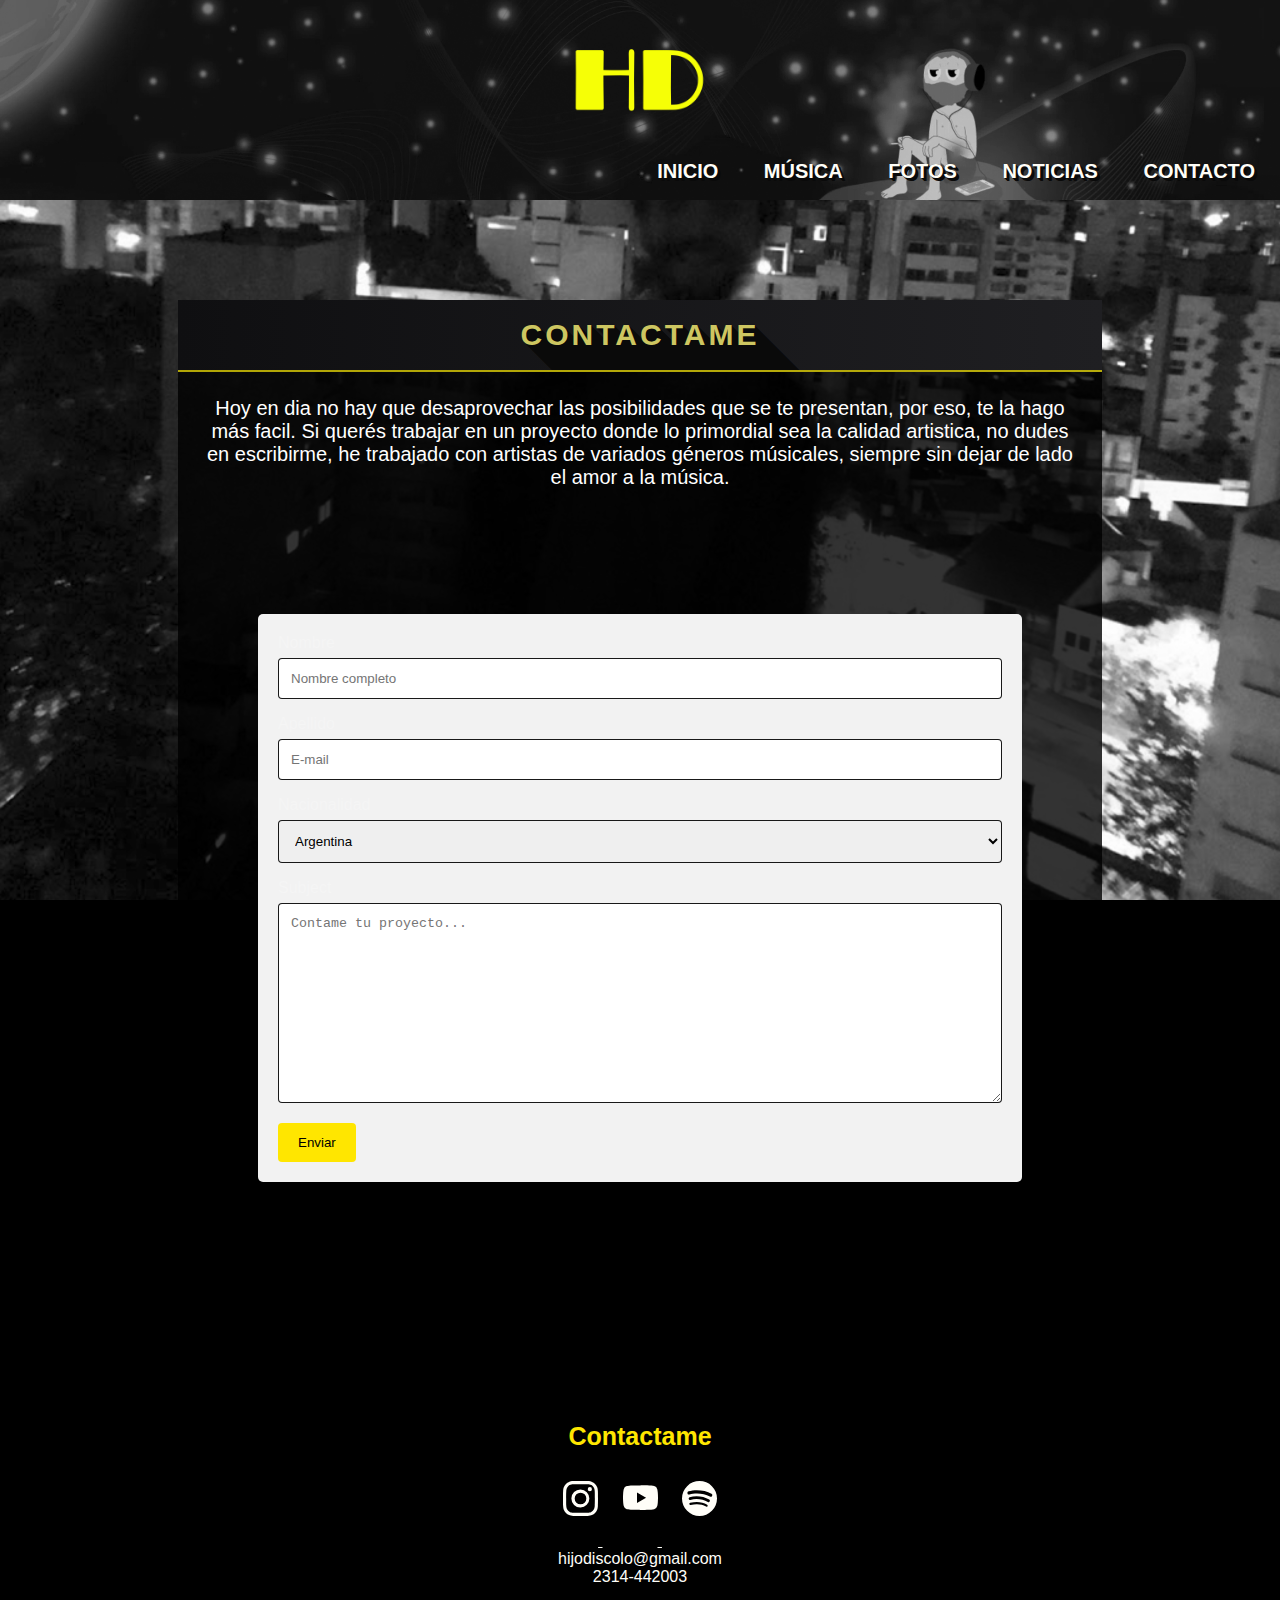
==== commit da519034: "página completa full responsive mas transiciones en la navbar y varios" ====
--- a/paginas/contacto.html
+++ b/paginas/contacto.html
@@ -12,9 +12,10 @@
     <link rel="stylesheet" href="../css/style.css">
 </head>
 <body>
+
     <div class="contenidoGral">
 
-
+<!--------------------------------------------------------------------------------------------- HEADER -------------------------------------------------------------------------->
         <header class="logoEncabezado">
             <nav>
                 <section class="logo">
@@ -23,7 +24,6 @@
                 <div class="navMenu">
                     <ul>
                         <li><a href="../index.html" target="">INICIO</a> </li>
-                        <li><a href="../paginas/quiensoy.html" target="">¿QUIEN SOY?</a> </li>
                         <li><a href="../paginas/musica.html" target="">MÚSICA</a> </li>
                         <li><a href="../paginas/fotos.html" target="">FOTOS</a> </li>
                         <li><a href="../paginas/noticias.html" target="">NOTICIAS</a> </li>
@@ -34,59 +34,61 @@
             </nav>
         </header> 
 
-    <main class="cajaCentrada">
 
-        <div class="cajaPrincipal">
+<!--------------------------------------------------------------------------------------------- CONTACTO -------------------------------------------------------------------------->
+        <main class="cajaCentrada">
 
-            <div class="centrarPresent">
-                <h2>Contactame</h2>
-                <p>Hoy en dia no hay que desaprovechar las posibilidades que se te presentan, por eso, te la hago más facil. Si querés trabajar en un proyecto donde lo primordial sea la calidad artistica, no dudes en escribirme, he trabajado con artistas de variados géneros músicales, siempre sin dejar de lado el amor a la música.</p>
+            <div class="cajaPrincipal">
+
+                <div class="centrarPresent">
+                    <h1>Contactame</h1>
+                    <p>Hoy en dia no hay que desaprovechar las posibilidades que se te presentan, por eso, te la hago más facil. Si querés trabajar en un proyecto donde lo primordial sea la calidad artistica, no dudes en escribirme, he trabajado con artistas de variados géneros músicales, siempre sin dejar de lado el amor a la música.</p>
                 
-            </div>
+                </div>
 
-
+<!--------------------------------------------------------------------------------------------- FORMULARIO -------------------------------------------------------------------------->
             <div class=" cajaFormulario">
                 <div class="container">
                     <form action="action_page.php">
                 
-                    <label for="fname">Nombre</label>
-                    <input type="text" id="fname" name="Nombre" placeholder="Nombre completo">
+                        <label for="fname">Nombre</label>
+                        <input type="text" id="fname" name="Nombre" placeholder="Nombre completo">
                 
-                    <label for="lname">Apellido</label>
-                    <input type="text" id="lname" name="Apellido" placeholder="E-mail">
+                        <label for="lname">Apellido</label>
+                        <input type="text" id="lname" name="Apellido" placeholder="E-mail">
                 
-                    <label for="country">Nacionalidad</label>
-                    <select id="country" name="country">
-                        <option value="Argentina">Argentina</option>
-                        <option value="Bolivia">Bolivia</option>
-                        <option value="Brasil">Brasil</option>
-                        <option value="Chile">Chile</option>
-                        <option value="Colombia">Colombia</option>
-                        <option value="Paraguay">Paraguay</option>
-                        <option value="Perú">Perú</option>
-                        <option value="Uruguay">Uruguay</option>
-                        <option value="Venezuela">Venezuela</option>
-                        <option value="Otro">Otro</option>
-                    </select>
+                        <label for="country">Nacionalidad</label>
+                        <select id="country" name="country">
+                            <option value="Argentina">Argentina</option>
+                            <option value="Bolivia">Bolivia</option>
+                            <option value="Brasil">Brasil</option>
+                            <option value="Chile">Chile</option>
+                            <option value="Colombia">Colombia</option>
+                            <option value="Paraguay">Paraguay</option>
+                            <option value="Perú">Perú</option>
+                            <option value="Uruguay">Uruguay</option>
+                            <option value="Venezuela">Venezuela</option>
+                            <option value="Otro">Otro</option>
+                        </select>
                 
-                    <label for="subject">Subject</label>
-                    <textarea id="subject" name="subject" placeholder="Contame tu proyecto..." style="height:200px"></textarea>
+                        <label for="subject">Subject</label>
+                        <textarea id="subject" name="subject" placeholder="Contame tu proyecto..." style="height:200px"></textarea>
                 
-                    <input type="submit" value="Enviar">
+                        <input type="submit" value="Enviar">
                 
                     </form>
                 </div>
             </div>
-    </main>
+        </main>
 
 
-    <!--Acá van el mail y el telefono pero no se como linkear para que directamente me mande a esas acciones  -->
+<!--------------------------------------------------------------------------------------------- FOOTER -------------------------------------------------------------------------->
     <footer class="cajaFooter">
 
         <div class="contacto">
             <h3>Contactame</h3>
 
-            <a href="https://www.instagram.com/hijo_discolo/?hl=es-la" target="">
+            <a href="https://www.instagram.com/hijo_discolo/?hl=es-la">
                 <svg xmlns="http://www.w3.org/2000/svg" width="35" height="35" fill="currentColor" class="bi bi-instagram" viewBox="0 0 16 16">
                     <path d="M8 0C5.829 0 5.556.01 4.703.048 3.85.088 3.269.222 2.76.42a3.917 3.917 0 0 0-1.417.923A3.927 3.927 0 0 0 .42 2.76C.222 3.268.087 3.85.048 4.7.01 5.555 0 5.827 0 8.001c0 2.172.01 2.444.048 3.297.04.852.174 1.433.372 1.942.205.526.478.972.923 1.417.444.445.89.719 1.416.923.51.198 1.09.333 1.942.372C5.555 15.99 5.827 16 8 16s2.444-.01 3.298-.048c.851-.04 1.434-.174 1.943-.372a3.916 3.916 0 0 0 1.416-.923c.445-.445.718-.891.923-1.417.197-.509.332-1.09.372-1.942C15.99 10.445 16 10.173 16 8s-.01-2.445-.048-3.299c-.04-.851-.175-1.433-.372-1.941a3.926 3.926 0 0 0-.923-1.417A3.911 3.911 0 0 0 13.24.42c-.51-.198-1.092-.333-1.943-.372C10.443.01 10.172 0 7.998 0h.003zm-.717 1.442h.718c2.136 0 2.389.007 3.232.046.78.035 1.204.166 1.486.275.373.145.64.319.92.599.28.28.453.546.598.92.11.281.24.705.275 1.485.039.843.047 1.096.047 3.231s-.008 2.389-.047 3.232c-.035.78-.166 1.203-.275 1.485a2.47 2.47 0 0 1-.599.919c-.28.28-.546.453-.92.598-.28.11-.704.24-1.485.276-.843.038-1.096.047-3.232.047s-2.39-.009-3.233-.047c-.78-.036-1.203-.166-1.485-.276a2.478 2.478 0 0 1-.92-.598 2.48 2.48 0 0 1-.6-.92c-.109-.281-.24-.705-.275-1.485-.038-.843-.046-1.096-.046-3.233 0-2.136.008-2.388.046-3.231.036-.78.166-1.204.276-1.486.145-.373.319-.64.599-.92.28-.28.546-.453.92-.598.282-.11.705-.24 1.485-.276.738-.034 1.024-.044 2.515-.045v.002zm4.988 1.328a.96.96 0 1 0 0 1.92.96.96 0 0 0 0-1.92zm-4.27 1.122a4.109 4.109 0 1 0 0 8.217 4.109 4.109 0 0 0 0-8.217zm0 1.441a2.667 2.667 0 1 1 0 5.334 2.667 2.667 0 0 1 0-5.334z"/>
                 </svg>
@@ -103,19 +105,13 @@
                     <path d="M8 0a8 8 0 1 0 0 16A8 8 0 0 0 8 0zm3.669 11.538a.498.498 0 0 1-.686.165c-1.879-1.147-4.243-1.407-7.028-.77a.499.499 0 0 1-.222-.973c3.048-.696 5.662-.397 7.77.892a.5.5 0 0 1 .166.686zm.979-2.178a.624.624 0 0 1-.858.205c-2.15-1.321-5.428-1.704-7.972-.932a.625.625 0 0 1-.362-1.194c2.905-.881 6.517-.454 8.986 1.063a.624.624 0 0 1 .206.858zm.084-2.268C10.154 5.56 5.9 5.419 3.438 6.166a.748.748 0 1 1-.434-1.432c2.825-.857 7.523-.692 10.492 1.07a.747.747 0 1 1-.764 1.288z"/>
                 </svg>
             </a>
-    <p>hijodiscolo@gmail.com </p> 
-    <p> 2314-442003</p>
-    
+                <p>hijodiscolo@gmail.com </p> 
+                <p> 2314-442003</p>
 
         </div>
-</footer>>
+    </footer>
 
-
-
-
-
-
-
+    
     </div>
 
 
--- a/scss/estilos.css
+++ b/scss/estilos.css
@@ -1,6 +1,35 @@
+.navMenu {
+  height: 40px;
+  width: 100%;
+  padding: 5px;
+  text-align: right;
+  font-size: 20px;
+  border-color: #fffef8;
+  font-weight: bold;
+}
+
+.navMenu ul li {
+  display: inline;
+  margin: 0 0;
+}
+
+.navMenu ul li a {
+  padding: 0 20px;
+  text-decoration: none;
+  color: #fffef8;
+  text-shadow: 0 0 #0a0a0a, 1px 1px #0a0a0a,2px 2px #0a0a0a, 3px 3px #0a0a0a;
+}
+
+.navMenu ul li a:hover {
+  color: #ffe600;
+  -webkit-transition: 0.5s;
+  transition: 0.5s;
+  text-shadow: 0 0 #0a0a0a, 1px 1px #0a0a0a, 2px 2px #0a0a0a, 3px 3px #0a0a0a, 4px 4px #0a0a0a, 5px 5px #0a0a0a;
+}
+
 .cajaFooter .contacto {
   color: #fffef8;
-  margin: 20px;
+  margin: 10px;
 }
 
 .cajaFooter .contacto a {
@@ -20,33 +49,6 @@
   font-size: 25px;
   color: #ffe600;
   padding-bottom: 30px;
-}
-
-.navMenu {
-  background-color: #141313bd;
-  height: 40px;
-  width: 100%;
-  padding: 5px;
-  text-align: right;
-  font-size: 20px;
-  border-color: #fffef8;
-  font-weight: bold;
-}
-
-.navMenu ul li {
-  display: inline;
-  margin: 0 0;
-}
-
-.navMenu ul li a {
-  padding: 0 20px;
   text-decoration: none;
-  color: #fffef8;
-}
-
-.navMenu ul li a:hover {
-  color: #ffe600;
-  -webkit-box-shadow: 0 5px 0 #ffe600;
-          box-shadow: 0 5px 0 #ffe600;
 }
 /*# sourceMappingURL=estilos.css.map */--- a/css/style.css
+++ b/css/style.css
@@ -7,8 +7,13 @@
 
 body{
     background-color: #000000;
-    background-image: url("data:image/svg+xml,%3Csvg xmlns='http://www.w3.org/2000/svg' width='400' height='400' viewBox='0 0 800 800'%3E%3Cg fill='none' stroke='%23424404' stroke-width='1'%3E%3Cpath d='M769 229L1037 260.9M927 880L731 737 520 660 309 538 40 599 295 764 126.5 879.5 40 599-197 493 102 382-31 229 126.5 79.5-69-63'/%3E%3Cpath d='M-31 229L237 261 390 382 603 493 308.5 537.5 101.5 381.5M370 905L295 764'/%3E%3Cpath d='M520 660L578 842 731 737 840 599 603 493 520 660 295 764 309 538 390 382 539 269 769 229 577.5 41.5 370 105 295 -36 126.5 79.5 237 261 102 382 40 599 -69 737 127 880'/%3E%3Cpath d='M520-140L578.5 42.5 731-63M603 493L539 269 237 261 370 105M902 382L539 269M390 382L102 382'/%3E%3Cpath d='M-222 42L126.5 79.5 370 105 539 269 577.5 41.5 927 80 769 229 902 382 603 493 731 737M295-36L577.5 41.5M578 842L295 764M40-201L127 80M102 382L-261 269'/%3E%3C/g%3E%3Cg fill='%2389860B'%3E%3Ccircle cx='769' cy='229' r='5'/%3E%3Ccircle cx='539' cy='269' r='5'/%3E%3Ccircle cx='603' cy='493' r='5'/%3E%3Ccircle cx='731' cy='737' r='5'/%3E%3Ccircle cx='520' cy='660' r='5'/%3E%3Ccircle cx='309' cy='538' r='5'/%3E%3Ccircle cx='295' cy='764' r='5'/%3E%3Ccircle cx='40' cy='599' r='5'/%3E%3Ccircle cx='102' cy='382' r='5'/%3E%3Ccircle cx='127' cy='80' r='5'/%3E%3Ccircle cx='370' cy='105' r='5'/%3E%3Ccircle cx='578' cy='42' r='5'/%3E%3Ccircle cx='237' cy='261' r='5'/%3E%3Ccircle cx='390' cy='382' r='5'/%3E%3C/g%3E%3C/svg%3E");
-}
+    background-image: url(../img/background\ img\ hd.png);
+    background-size: cover;
+    background-position: center ;
+    background-repeat: no-repeat;
+    background-attachment: fixed;
+    /*background-image: url("data:image/svg+xml,%3Csvg xmlns='http://www.w3.org/2000/svg' width='400' height='400' viewBox='0 0 800 800'%3E%3Cg fill='none' stroke='%23424404' stroke-width='1'%3E%3Cpath d='M769 229L1037 260.9M927 880L731 737 520 660 309 538 40 599 295 764 126.5 879.5 40 599-197 493 102 382-31 229 126.5 79.5-69-63'/%3E%3Cpath d='M-31 229L237 261 390 382 603 493 308.5 537.5 101.5 381.5M370 905L295 764'/%3E%3Cpath d='M520 660L578 842 731 737 840 599 603 493 520 660 295 764 309 538 390 382 539 269 769 229 577.5 41.5 370 105 295 -36 126.5 79.5 237 261 102 382 40 599 -69 737 127 880'/%3E%3Cpath d='M520-140L578.5 42.5 731-63M603 493L539 269 237 261 370 105M902 382L539 269M390 382L102 382'/%3E%3Cpath d='M-222 42L126.5 79.5 370 105 539 269 577.5 41.5 927 80 769 229 902 382 603 493 731 737M295-36L577.5 41.5M578 842L295 764M40-201L127 80M102 382L-261 269'/%3E%3C/g%3E%3Cg fill='%2389860B'%3E%3Ccircle cx='769' cy='229' r='5'/%3E%3Ccircle cx='539' cy='269' r='5'/%3E%3Ccircle cx='603' cy='493' r='5'/%3E%3Ccircle cx='731' cy='737' r='5'/%3E%3Ccircle cx='520' cy='660' r='5'/%3E%3Ccircle cx='309' cy='538' r='5'/%3E%3Ccircle cx='295' cy='764' r='5'/%3E%3Ccircle cx='40' cy='599' r='5'/%3E%3Ccircle cx='102' cy='382' r='5'/%3E%3Ccircle cx='127' cy='80' r='5'/%3E%3Ccircle cx='370' cy='105' r='5'/%3E%3Ccircle cx='578' cy='42' r='5'/%3E%3Ccircle cx='237' cy='261' r='5'/%3E%3Ccircle cx='390' cy='382' r='5'/%3E%3C/g%3E%3C/svg%3E");
+}*/}
 .contenidoGral{
     display: grid; 
     width: 100%;
@@ -70,37 +75,6 @@
         text-align: center;
     }
 
-/*
-    .navMenu{
-        background-color: #141313bd;
-        height: 40px;
-        width: 100%;
-        padding: 5px;
-        text-align: right;
-        font-size: 20px;
-        border-color:#DCDCDC;
-        font-weight: bold;
-    }
-
-
-    .navMenu ul li{
-        display: inline;
-        margin: 0px 0px;
-    }
-
-    .navMenu ul li a{
-        padding: 0px 20px;
-        text-decoration: none;
-        color: #fffef8;
-        
-    }
-
-    .navMenu li a:hover{
-        color: #ffe600 ;
-        box-shadow: 0px 5px 0px #ffe600;
-    }
-
-*/
 
 
 /*---------------------------------------------------------------------- MAIN GRAL RESPONSIVE DESKTOP-----------------------------------------------------------------------*/
@@ -135,7 +109,7 @@
         text-align: center;
     }
 
-    .centrarPresent h2{
+    .centrarPresent h1{
         display: block;
         clear: both;
         width: 100%;
@@ -154,57 +128,57 @@
         color: #e9e16ee1;
     }
 
+    .centrarPresent h2{
+        display: block;
+        clear: both;
+        width: 100%;
+        text-align: center;
+        margin: 0;
+        padding: 1.125rem 0;
+        text-transform: uppercase;
+        position: relative;
+        letter-spacing: .1em;
+        font-size: 30px;
+        font-weight: 700;
+        overflow: hidden;
+        border-bottom: 2px solid rgba(255, 238, 2, 0.678);
+        background-image: linear-gradient(to right,#0f0f11,#1f1f22);
+        text-shadow: 0 0 #0a0a0a, 1px 1px #0a0a0a, 2px 2px #0a0a0a, 3px 3px #0a0a0a, 4px 4px #0a0a0a, 5px 5px #0a0a0a, 6px 6px #0a0a0a, 7px 7px #0a0a0a, 8px 8px #0a0a0a, 9px 9px #0a0a0a, 10px 10px #0a0a0a, 11px 11px #0a0a0a, 12px 12px #0a0a0a, 13px 13px #0a0a0a, 14px 14px #0a0a0a, 15px 15px #0a0a0a, 16px 16px #0a0a0a, 17px 17px #0a0a0a, 18px 18px #0a0a0a, 19px 19px #0a0a0a, 20px 20px #0a0a0a, 21px 21px #0a0a0a, 22px 22px #0a0a0a, 23px 23px #0a0a0a, 24px 24px #0a0a0a, 25px 25px #0a0a0a, 26px 26px #0a0a0a, 27px 27px #0a0a0a, 28px 28px #0a0a0a, 29px 29px #0a0a0a, 30px 30px #0a0a0a, 31px 31px #0a0a0a, 32px 32px #0a0a0a, 33px 33px #0a0a0a, 34px 34px #0a0a0a, 35px 35px #0a0a0a, 36px 36px #0a0a0a, 37px 37px #0a0a0a, 38px 38px #0a0a0a, 39px 39px #0a0a0a, 40px 40px #0a0a0a, 41px 41px #0a0a0a, 42px 42px #0a0a0a, 43px 43px #0a0a0a, 44px 44px #0a0a0a, 45px 45px #0a0a0a, 46px 46px #0a0a0a, 47px 47px #0a0a0a, 48px 48px #0a0a0a, 49px 49px #0a0a0a, 50px 50px #0a0a0a, 51px 51px #0a0a0a, 52px 52px #0a0a0a, 53px 53px #0a0a0a, 54px 54px #0a0a0a, 55px 55px #0a0a0a, 56px 56px #0a0a0a, 57px 57px #0a0a0a, 58px 58px #0a0a0a, 59px 59px #0a0a0a, 60px 60px #0a0a0a, 61px 61px #0a0a0a, 62px 62px #0a0a0a, 63px 63px #0a0a0a, 64px 64px #0a0a0a, 65px 65px #0a0a0a, 66px 66px #0a0a0a, 67px 67px #0a0a0a, 68px 68px #0a0a0a, 69px 69px #0a0a0a, 70px 70px #0a0a0a, 71px 71px #0a0a0a, 72px 72px #0a0a0a, 73px 73px #0a0a0a, 74px 74px #0a0a0a, 75px 75px #0a0a0a, 76px 76px #0a0a0a, 77px 77px #0a0a0a, 78px 78px #0a0a0a, 79px 79px #0a0a0a, 80px 80px #0a0a0a, 81px 81px #0a0a0a, 82px 82px #0a0a0a, 83px 83px #0a0a0a, 84px 84px #0a0a0a, 85px 85px #0a0a0a, 86px 86px #0a0a0a, 87px 87px #0a0a0a, 88px 88px #0a0a0a, 89px 89px #0a0a0a, 90px 90px #0a0a0a, 91px 91px #0a0a0a, 92px 92px #0a0a0a, 93px 93px #0a0a0a, 94px 94px #0a0a0a, 95px 95px #0a0a0a, 96px 96px #0a0a0a, 97px 97px #0a0a0a, 98px 98px #0a0a0a, 99px 99px #0a0a0a, 100px 100px #0a0a0a, 101px 101px #0a0a0a, 102px 102px #0a0a0a, 103px 103px #0a0a0a, 104px 104px #0a0a0a, 105px 105px #0a0a0a, 106px 106px #0a0a0a, 107px 107px #0a0a0a, 108px 108px #0a0a0a, 109px 109px #0a0a0a, 110px 110px #0a0a0a, 111px 111px #0a0a0a, 112px 112px #0a0a0a, 113px 113px #0a0a0a, 114px 114px #0a0a0a, 115px 115px #0a0a0a, 116px 116px #0a0a0a, 117px 117px #0a0a0a, 118px 118px #0a0a0a, 119px 119px #0a0a0a, 120px 120px #0a0a0a, 121px 121px #0a0a0a, 122px 122px #0a0a0a, 123px 123px #0a0a0a, 124px 124px #0a0a0a, 125px 125px #0a0a0a, 126px 126px #0a0a0a, 127px 127px #0a0a0a, 128px 128px #0a0a0a, 129px 129px #0a0a0a, 130px 130px #0a0a0a, 131px 131px #0a0a0a, 132px 132px #0a0a0a, 133px 133px #0a0a0a, 134px 134px #0a0a0a, 135px 135px #0a0a0a, 136px 136px #0a0a0a, 137px 137px #0a0a0a, 138px 138px #0a0a0a, 139px 139px #0a0a0a, 140px 140px #0a0a0a, 141px 141px #0a0a0a, 142px 142px #0a0a0a, 143px 143px #0a0a0a, 144px 144px #0a0a0a, 145px 145px #0a0a0a, 146px 146px #0a0a0a, 147px 147px #0a0a0a, 148px 148px #0a0a0a, 149px 149px #0a0a0a, 150px 150px #0a0a0a, 151px 151px #0a0a0a, 152px 152px #0a0a0a, 153px 153px #0a0a0a, 154px 154px #0a0a0a, 155px 155px #0a0a0a, 156px 156px #0a0a0a, 157px 157px #0a0a0a, 158px 158px #0a0a0a, 159px 159px #0a0a0a, 160px 160px #0a0a0a, 161px 161px #0a0a0a, 162px 162px #0a0a0a, 163px 163px #0a0a0a, 164px 164px #0a0a0a, 165px 165px #0a0a0a, 166px 166px #0a0a0a, 167px 167px #0a0a0a, 168px 168px #0a0a0a, 169px 169px #0a0a0a, 170px 170px #0a0a0a, 171px 171px #0a0a0a, 172px 172px #0a0a0a, 173px 173px #0a0a0a, 174px 174px #0a0a0a, 175px 175px #0a0a0a, 176px 176px #0a0a0a, 177px 177px #0a0a0a, 178px 178px #0a0a0a, 179px 179px #0a0a0a, 180px 180px #0a0a0a, 181px 181px #0a0a0a, 182px 182px #0a0a0a, 183px 183px #0a0a0a, 184px 184px #0a0a0a, 185px 185px #0a0a0a, 186px 186px #0a0a0a, 187px 187px #0a0a0a, 188px 188px #0a0a0a, 189px 189px #0a0a0a, 190px 190px #0a0a0a, 191px 191px #0a0a0a, 192px 192px #0a0a0a, 193px 193px #0a0a0a, 194px 194px #0a0a0a, 195px 195px #0a0a0a, 196px 196px #0a0a0a, 197px 197px #0a0a0a, 198px 198px #0a0a0a, 199px 199px #0a0a0a, 200px 200px #0a0a0a;
+        color: #e9e16ee1;
+    }
+
     .cajaCentrada .centrarPresent .imgMain{
         text-align: center;
         padding: 25px;
     }
 
 
-    #carouselExampleIndicators .carousel-inner{
-        justify-items: center;
-        height: auto;
-        width: 100%;
-    }
-
-
-/*---------------------------------------------------------------------- PAGINA footer DESKTOP --------------------------------------------------------------------------*/
-
-
-
-
-/*Footer realizado con scss*/ 
-
-/*
-    .cajaFooter .contacto {
-        color: #f5f4ec;
-        margin: 20px;
-    }
-
-    .cajaFooter .contacto svg{
-        margin-bottom: 15px;
-    }
-
-    .cajaFooter .contacto a{
-        color: #f5f4ec;
-        padding: 5px 10px;
-    }
-
-
-
-    .cajaFooter h3{
-        font-size: 25px;
-        color: #ffe600;
-        padding-bottom:30px ;
-    }
-
-*/
+
+/*---------------------------------------------------------------------- PAGINA footer DESKTOP CON SASS --------------------------------------------------------------------------*/
+
+
+
 
 
 /*---------------------------------------------------------------------- GALERIA FOTOS DESKTOP --------------------------------------------------------------------------*/
-
-
-
-    .galeria{
+    .galeriaIndex{
+        height: 790px;
+        width: 100%;
+        display: grid;
+        padding-top: 15px;
+        padding-left: 20px;
+        transition: all 1s;
+        gap: 10px;
+        grid-template-columns: repeat(4, 1fr);
+        grid-template-rows: repeat(3, 5fr);
+        grid-template-areas:    
+                            "img1 img12 img12 img11"
+                            "img1 img12 img12 img3"                     
+                            "img1 img4 img10 img7";
+    }
+
+
+    .galeria1{
         height: 790px;
         width: 100%;
         display: grid;
@@ -254,7 +228,7 @@
 
     .img4{
         grid-area: img4;
-        background-image: url(../img/Foto3.png);
+        background-image: url(../img/hijo\ discolo\ noticia\ 3.jpg);
         background-position: center;
         background-size: cover;
     }
@@ -279,27 +253,76 @@
         background-position: center;
         background-size: cover;
     }
-/*---------------------------------------------------------------------- PAGINA ¿QUIEN SOY? --------------------------------------------------------------------------*/
-    .card.bg-dark{
-        margin-bottom: 100px;
-        
-    }
-
-
-    .card.bg-dark img{
-        border-radius: 15px;
-        height: auto;
-        width: 100%;
-        opacity: .6;
-    }
-
-
-    
-    .card-img-overlay h5{
-        padding: 40px;
-        text-align: center;
-        font-size: 50px;    
-    }
+
+    .galeria2{
+        height: 790px;
+        width: 100%;
+        display: grid;
+        padding: 15px;
+        transition: all 1s;
+        gap: 10px;
+        grid-template-columns: repeat(4, 1fr);
+        grid-template-rows: repeat(3, 5fr);
+        grid-template-areas:    
+                            "img8 img8 img10 img10"
+                            "img8 img8 img10 img10"                     
+                            "img9 img11 img12 img13";
+    }
+    
+    
+    .img{
+            border-radius: 15px;
+            box-shadow: 0 0 10px; color: rgba(0, 0, 0, 0.904);
+        }
+    
+        .img:hover{
+            transform: scale(1.1);
+        }
+    
+    
+        .img8{
+            grid-area: img8;
+            background-image: url(../img/hd\ amaneciente.jpg);
+            background-position: center;
+            background-size: cover;
+        }
+    
+        .img9{
+            grid-area: img9;
+            background-image: url(../img/hd\ entreerrados.jpg);
+            background-position: center;
+            background-size: cover;
+        }
+    
+        .img10{
+            grid-area: img10;
+            background-image: url(../img/ratman\ hd.jpg);
+            background-position: center;
+            background-size: cover;
+        }
+    
+        .img11{
+            grid-area: img11;
+            background-image: url(../img/hijo\ discolo\ comienzos.jpg);
+            background-position: center;
+            background-size: cover;
+        }
+    
+        .img12{
+            grid-area: img12;
+            background-image: url(../img/hijo\ discolo\ carnet.jpg);
+            background-position: center;
+            background-size: cover;
+        }
+    
+        .img13{
+            grid-area: img13;
+            background-image: url(../img/hd\ fin\ foto\ carnet.jpg);
+            background-position: center;
+            background-size: cover;
+        }
+
+
 
 /*---------------------------------------------------------------------- PAGINA CONTACTO --------------------------------------------------------------------------*/
 
@@ -366,6 +389,7 @@
         color: rgb(0, 0, 0);
         background-color: #ffe600;
         border-color: #000000;
+        
     }
 
     .btn-primary:hover{
@@ -418,7 +442,6 @@
     }
     
     .navMenu{
-        background-color: #141313bd;
         width: 100%;
         text-align: center;
         font-size: 15px;
@@ -446,7 +469,7 @@
     
     .navMenu li a:hover{
         color: #ffe600 ;
-        box-shadow: 0px 5px 0px #ffe600;
+        
     }
     
     /*FIN DE BARRA NAVEGADORA*/
@@ -478,7 +501,7 @@
         
     }
     
-    .centrarPresent h2{
+    .centrarPresent h1{
         display: block;
         clear: both;
         width: 100%;
@@ -496,6 +519,25 @@
         text-shadow: 0 0 #0a0a0a, 1px 1px #0a0a0a, 2px 2px #0a0a0a, 3px 3px #0a0a0a, 4px 4px #0a0a0a, 5px 5px #0a0a0a, 6px 6px #0a0a0a, 7px 7px #0a0a0a, 8px 8px #0a0a0a, 9px 9px #0a0a0a, 10px 10px #0a0a0a, 11px 11px #0a0a0a, 12px 12px #0a0a0a, 13px 13px #0a0a0a, 14px 14px #0a0a0a, 15px 15px #0a0a0a, 16px 16px #0a0a0a, 17px 17px #0a0a0a, 18px 18px #0a0a0a, 19px 19px #0a0a0a, 20px 20px #0a0a0a, 21px 21px #0a0a0a, 22px 22px #0a0a0a, 23px 23px #0a0a0a, 24px 24px #0a0a0a, 25px 25px #0a0a0a, 26px 26px #0a0a0a, 27px 27px #0a0a0a, 28px 28px #0a0a0a, 29px 29px #0a0a0a, 30px 30px #0a0a0a, 31px 31px #0a0a0a, 32px 32px #0a0a0a, 33px 33px #0a0a0a, 34px 34px #0a0a0a, 35px 35px #0a0a0a, 36px 36px #0a0a0a, 37px 37px #0a0a0a, 38px 38px #0a0a0a, 39px 39px #0a0a0a, 40px 40px #0a0a0a, 41px 41px #0a0a0a, 42px 42px #0a0a0a, 43px 43px #0a0a0a, 44px 44px #0a0a0a, 45px 45px #0a0a0a, 46px 46px #0a0a0a, 47px 47px #0a0a0a, 48px 48px #0a0a0a, 49px 49px #0a0a0a, 50px 50px #0a0a0a, 51px 51px #0a0a0a, 52px 52px #0a0a0a, 53px 53px #0a0a0a, 54px 54px #0a0a0a, 55px 55px #0a0a0a, 56px 56px #0a0a0a, 57px 57px #0a0a0a, 58px 58px #0a0a0a, 59px 59px #0a0a0a, 60px 60px #0a0a0a, 61px 61px #0a0a0a, 62px 62px #0a0a0a, 63px 63px #0a0a0a, 64px 64px #0a0a0a, 65px 65px #0a0a0a, 66px 66px #0a0a0a, 67px 67px #0a0a0a, 68px 68px #0a0a0a, 69px 69px #0a0a0a, 70px 70px #0a0a0a, 71px 71px #0a0a0a, 72px 72px #0a0a0a, 73px 73px #0a0a0a, 74px 74px #0a0a0a, 75px 75px #0a0a0a, 76px 76px #0a0a0a, 77px 77px #0a0a0a, 78px 78px #0a0a0a, 79px 79px #0a0a0a, 80px 80px #0a0a0a, 81px 81px #0a0a0a, 82px 82px #0a0a0a, 83px 83px #0a0a0a, 84px 84px #0a0a0a, 85px 85px #0a0a0a, 86px 86px #0a0a0a, 87px 87px #0a0a0a, 88px 88px #0a0a0a, 89px 89px #0a0a0a, 90px 90px #0a0a0a, 91px 91px #0a0a0a, 92px 92px #0a0a0a, 93px 93px #0a0a0a, 94px 94px #0a0a0a, 95px 95px #0a0a0a, 96px 96px #0a0a0a, 97px 97px #0a0a0a, 98px 98px #0a0a0a, 99px 99px #0a0a0a, 100px 100px #0a0a0a, 101px 101px #0a0a0a, 102px 102px #0a0a0a, 103px 103px #0a0a0a, 104px 104px #0a0a0a, 105px 105px #0a0a0a, 106px 106px #0a0a0a, 107px 107px #0a0a0a, 108px 108px #0a0a0a, 109px 109px #0a0a0a, 110px 110px #0a0a0a, 111px 111px #0a0a0a, 112px 112px #0a0a0a, 113px 113px #0a0a0a, 114px 114px #0a0a0a, 115px 115px #0a0a0a, 116px 116px #0a0a0a, 117px 117px #0a0a0a, 118px 118px #0a0a0a, 119px 119px #0a0a0a, 120px 120px #0a0a0a, 121px 121px #0a0a0a, 122px 122px #0a0a0a, 123px 123px #0a0a0a, 124px 124px #0a0a0a, 125px 125px #0a0a0a, 126px 126px #0a0a0a, 127px 127px #0a0a0a, 128px 128px #0a0a0a, 129px 129px #0a0a0a, 130px 130px #0a0a0a, 131px 131px #0a0a0a, 132px 132px #0a0a0a, 133px 133px #0a0a0a, 134px 134px #0a0a0a, 135px 135px #0a0a0a, 136px 136px #0a0a0a, 137px 137px #0a0a0a, 138px 138px #0a0a0a, 139px 139px #0a0a0a, 140px 140px #0a0a0a, 141px 141px #0a0a0a, 142px 142px #0a0a0a, 143px 143px #0a0a0a, 144px 144px #0a0a0a, 145px 145px #0a0a0a, 146px 146px #0a0a0a, 147px 147px #0a0a0a, 148px 148px #0a0a0a, 149px 149px #0a0a0a, 150px 150px #0a0a0a, 151px 151px #0a0a0a, 152px 152px #0a0a0a, 153px 153px #0a0a0a, 154px 154px #0a0a0a, 155px 155px #0a0a0a, 156px 156px #0a0a0a, 157px 157px #0a0a0a, 158px 158px #0a0a0a, 159px 159px #0a0a0a, 160px 160px #0a0a0a, 161px 161px #0a0a0a, 162px 162px #0a0a0a, 163px 163px #0a0a0a, 164px 164px #0a0a0a, 165px 165px #0a0a0a, 166px 166px #0a0a0a, 167px 167px #0a0a0a, 168px 168px #0a0a0a, 169px 169px #0a0a0a, 170px 170px #0a0a0a, 171px 171px #0a0a0a, 172px 172px #0a0a0a, 173px 173px #0a0a0a, 174px 174px #0a0a0a, 175px 175px #0a0a0a, 176px 176px #0a0a0a, 177px 177px #0a0a0a, 178px 178px #0a0a0a, 179px 179px #0a0a0a, 180px 180px #0a0a0a, 181px 181px #0a0a0a, 182px 182px #0a0a0a, 183px 183px #0a0a0a, 184px 184px #0a0a0a, 185px 185px #0a0a0a, 186px 186px #0a0a0a, 187px 187px #0a0a0a, 188px 188px #0a0a0a, 189px 189px #0a0a0a, 190px 190px #0a0a0a, 191px 191px #0a0a0a, 192px 192px #0a0a0a, 193px 193px #0a0a0a, 194px 194px #0a0a0a, 195px 195px #0a0a0a, 196px 196px #0a0a0a, 197px 197px #0a0a0a, 198px 198px #0a0a0a, 199px 199px #0a0a0a, 200px 200px #0a0a0a;
         color: #e9e16ee1;
     }
+
+    .centrarPresent h2{
+        display: block;
+        clear: both;
+        width: 100%;
+        text-align: center;
+        margin: 0;
+        padding: 1.125rem 0;
+        text-transform: uppercase;
+        position: relative;
+        letter-spacing: .1em;
+        font-size: 20px;
+        font-weight: 700;
+        overflow: hidden;
+        border-top: 1px solid rgba(239,239,239,.12);
+        background-image: linear-gradient(to right,#0f0f11,#1f1f22);
+        text-shadow: 0 0 #0a0a0a, 1px 1px #0a0a0a, 2px 2px #0a0a0a, 3px 3px #0a0a0a, 4px 4px #0a0a0a, 5px 5px #0a0a0a, 6px 6px #0a0a0a, 7px 7px #0a0a0a, 8px 8px #0a0a0a, 9px 9px #0a0a0a, 10px 10px #0a0a0a, 11px 11px #0a0a0a, 12px 12px #0a0a0a, 13px 13px #0a0a0a, 14px 14px #0a0a0a, 15px 15px #0a0a0a, 16px 16px #0a0a0a, 17px 17px #0a0a0a, 18px 18px #0a0a0a, 19px 19px #0a0a0a, 20px 20px #0a0a0a, 21px 21px #0a0a0a, 22px 22px #0a0a0a, 23px 23px #0a0a0a, 24px 24px #0a0a0a, 25px 25px #0a0a0a, 26px 26px #0a0a0a, 27px 27px #0a0a0a, 28px 28px #0a0a0a, 29px 29px #0a0a0a, 30px 30px #0a0a0a, 31px 31px #0a0a0a, 32px 32px #0a0a0a, 33px 33px #0a0a0a, 34px 34px #0a0a0a, 35px 35px #0a0a0a, 36px 36px #0a0a0a, 37px 37px #0a0a0a, 38px 38px #0a0a0a, 39px 39px #0a0a0a, 40px 40px #0a0a0a, 41px 41px #0a0a0a, 42px 42px #0a0a0a, 43px 43px #0a0a0a, 44px 44px #0a0a0a, 45px 45px #0a0a0a, 46px 46px #0a0a0a, 47px 47px #0a0a0a, 48px 48px #0a0a0a, 49px 49px #0a0a0a, 50px 50px #0a0a0a, 51px 51px #0a0a0a, 52px 52px #0a0a0a, 53px 53px #0a0a0a, 54px 54px #0a0a0a, 55px 55px #0a0a0a, 56px 56px #0a0a0a, 57px 57px #0a0a0a, 58px 58px #0a0a0a, 59px 59px #0a0a0a, 60px 60px #0a0a0a, 61px 61px #0a0a0a, 62px 62px #0a0a0a, 63px 63px #0a0a0a, 64px 64px #0a0a0a, 65px 65px #0a0a0a, 66px 66px #0a0a0a, 67px 67px #0a0a0a, 68px 68px #0a0a0a, 69px 69px #0a0a0a, 70px 70px #0a0a0a, 71px 71px #0a0a0a, 72px 72px #0a0a0a, 73px 73px #0a0a0a, 74px 74px #0a0a0a, 75px 75px #0a0a0a, 76px 76px #0a0a0a, 77px 77px #0a0a0a, 78px 78px #0a0a0a, 79px 79px #0a0a0a, 80px 80px #0a0a0a, 81px 81px #0a0a0a, 82px 82px #0a0a0a, 83px 83px #0a0a0a, 84px 84px #0a0a0a, 85px 85px #0a0a0a, 86px 86px #0a0a0a, 87px 87px #0a0a0a, 88px 88px #0a0a0a, 89px 89px #0a0a0a, 90px 90px #0a0a0a, 91px 91px #0a0a0a, 92px 92px #0a0a0a, 93px 93px #0a0a0a, 94px 94px #0a0a0a, 95px 95px #0a0a0a, 96px 96px #0a0a0a, 97px 97px #0a0a0a, 98px 98px #0a0a0a, 99px 99px #0a0a0a, 100px 100px #0a0a0a, 101px 101px #0a0a0a, 102px 102px #0a0a0a, 103px 103px #0a0a0a, 104px 104px #0a0a0a, 105px 105px #0a0a0a, 106px 106px #0a0a0a, 107px 107px #0a0a0a, 108px 108px #0a0a0a, 109px 109px #0a0a0a, 110px 110px #0a0a0a, 111px 111px #0a0a0a, 112px 112px #0a0a0a, 113px 113px #0a0a0a, 114px 114px #0a0a0a, 115px 115px #0a0a0a, 116px 116px #0a0a0a, 117px 117px #0a0a0a, 118px 118px #0a0a0a, 119px 119px #0a0a0a, 120px 120px #0a0a0a, 121px 121px #0a0a0a, 122px 122px #0a0a0a, 123px 123px #0a0a0a, 124px 124px #0a0a0a, 125px 125px #0a0a0a, 126px 126px #0a0a0a, 127px 127px #0a0a0a, 128px 128px #0a0a0a, 129px 129px #0a0a0a, 130px 130px #0a0a0a, 131px 131px #0a0a0a, 132px 132px #0a0a0a, 133px 133px #0a0a0a, 134px 134px #0a0a0a, 135px 135px #0a0a0a, 136px 136px #0a0a0a, 137px 137px #0a0a0a, 138px 138px #0a0a0a, 139px 139px #0a0a0a, 140px 140px #0a0a0a, 141px 141px #0a0a0a, 142px 142px #0a0a0a, 143px 143px #0a0a0a, 144px 144px #0a0a0a, 145px 145px #0a0a0a, 146px 146px #0a0a0a, 147px 147px #0a0a0a, 148px 148px #0a0a0a, 149px 149px #0a0a0a, 150px 150px #0a0a0a, 151px 151px #0a0a0a, 152px 152px #0a0a0a, 153px 153px #0a0a0a, 154px 154px #0a0a0a, 155px 155px #0a0a0a, 156px 156px #0a0a0a, 157px 157px #0a0a0a, 158px 158px #0a0a0a, 159px 159px #0a0a0a, 160px 160px #0a0a0a, 161px 161px #0a0a0a, 162px 162px #0a0a0a, 163px 163px #0a0a0a, 164px 164px #0a0a0a, 165px 165px #0a0a0a, 166px 166px #0a0a0a, 167px 167px #0a0a0a, 168px 168px #0a0a0a, 169px 169px #0a0a0a, 170px 170px #0a0a0a, 171px 171px #0a0a0a, 172px 172px #0a0a0a, 173px 173px #0a0a0a, 174px 174px #0a0a0a, 175px 175px #0a0a0a, 176px 176px #0a0a0a, 177px 177px #0a0a0a, 178px 178px #0a0a0a, 179px 179px #0a0a0a, 180px 180px #0a0a0a, 181px 181px #0a0a0a, 182px 182px #0a0a0a, 183px 183px #0a0a0a, 184px 184px #0a0a0a, 185px 185px #0a0a0a, 186px 186px #0a0a0a, 187px 187px #0a0a0a, 188px 188px #0a0a0a, 189px 189px #0a0a0a, 190px 190px #0a0a0a, 191px 191px #0a0a0a, 192px 192px #0a0a0a, 193px 193px #0a0a0a, 194px 194px #0a0a0a, 195px 195px #0a0a0a, 196px 196px #0a0a0a, 197px 197px #0a0a0a, 198px 198px #0a0a0a, 199px 199px #0a0a0a, 200px 200px #0a0a0a;
+        color: #e9e16ee1;
+    }
     
 
     .cajaCentrada .centrarPresent .imgMain img{
@@ -541,13 +583,103 @@
 
 
     
-    /* INICIO GALERIA SECCION FOTOS */
-    
-    .galeria{
+    /*----------------------------------------------------------------------------------------------- INICIO GALERIA SECCION FOTOS */
+
+    .galeriaIndex{
+        height: 790px;
+        width: 100%;
+        display: grid;
+        padding-top: 15px;
+        padding-left: 20px;
+        transition: all 2s;
+        gap: 10px;
+        grid-template-columns: repeat(4, 1fr);
+        grid-template-rows: repeat(4, 5fr);
+        grid-template-areas: 
+                            
+                            "img12 img12 img12 img12"
+                            "img12 img12 img12 img12"                                            
+                            "img11 img11 img10 img10"
+                            "img13 img13 img13 img13";
+    }
+
+
+    .galeria2{
         height: 790px;
         width: 100%;
         display: grid;
         padding: 15px;
+        transition: all 2s;
+        gap: 10px;
+        grid-template-columns: repeat(4, 1fr);
+        grid-template-rows: repeat(4, 5fr);
+        grid-template-areas:
+                            "img12 img12 img12 img12"
+                            "img12 img12 img12 img12"
+                            "img13 img13 img13 img13"    
+                            "img11 img11 img10 img10"
+                            ;
+    }
+    
+    
+    .img{
+            border-radius: 15px;
+            box-shadow: 0 0 10px; color: rgba(0, 0, 0, 0.904);
+        }
+    
+        .img:hover{
+            transform: scale(1.1);
+        }
+    
+    
+        .img8{
+            grid-area: img8;
+            background-image: url(../img/hd\ amaneciente.jpg);
+            background-position: center;
+            background-size: cover;
+        }
+    
+        .img9{
+            grid-area: img9;
+            background-image: url(../img/hd\ entreerrados.jpg);
+            background-position: center;
+            background-size: cover;
+        }
+    
+        .img10{
+            grid-area: img10;
+            background-image: url(../img/ratman\ hd.jpg);
+            background-position: center;
+            background-size: cover;
+        }
+    
+        .img11{
+            grid-area: img11;
+            background-image: url(../img/hijo\ discolo\ comienzos.jpg);
+            background-position: center;
+            background-size: cover;
+        }
+    
+        .img12{
+            grid-area: img12;
+            background-image: url(../img/hijo\ discolo\ carnet.jpg);
+            background-position: center;
+            background-size: cover;
+        }
+    
+        .img13{
+            grid-area: img13;
+            background-image: url(../img/hd\ fin\ foto\ carnet.jpg);
+            background-position: center;
+            background-size: cover;
+        }
+    
+    .galeria1{
+        height: 790px;
+        width: 100%;
+        display: grid;
+        padding: 15px;
+        margin-bottom: 5px;
         transition: all 2s;
         gap: 10px;
         grid-template-columns: repeat(4, 1fr);
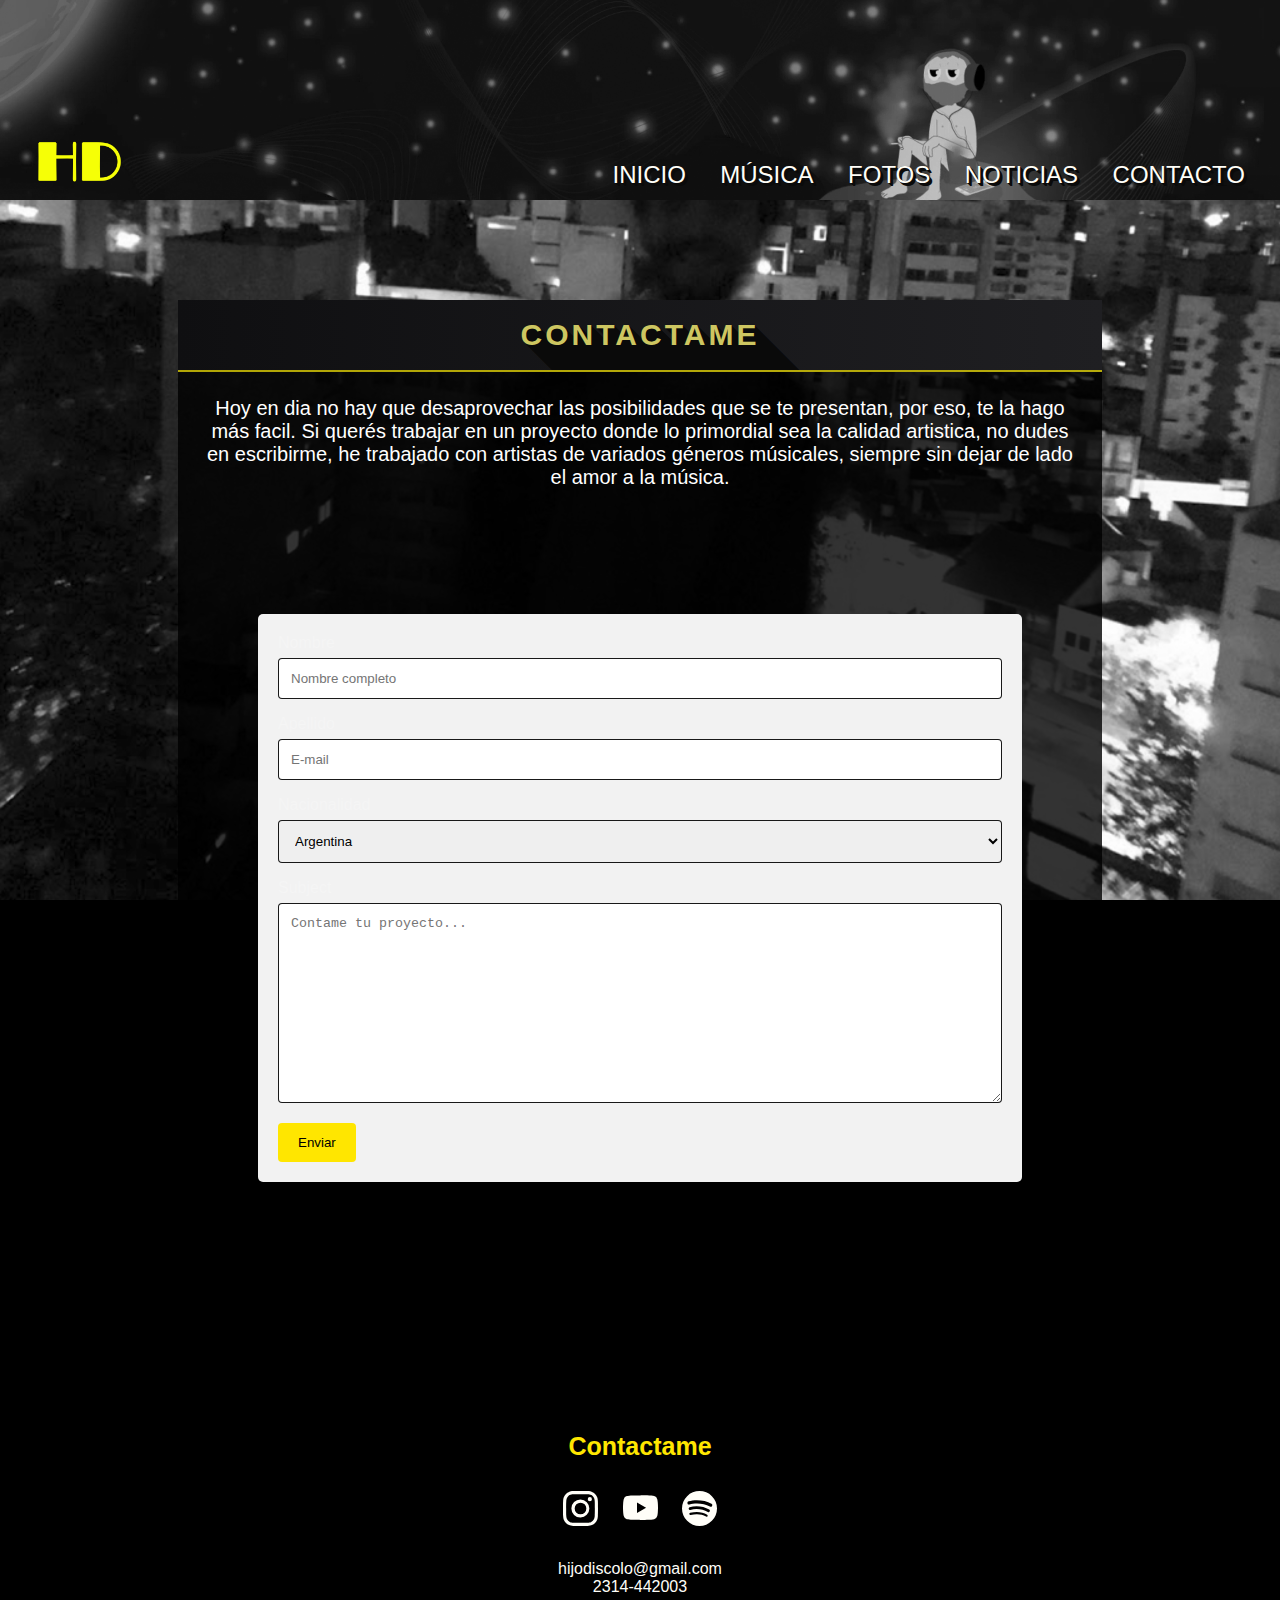
==== commit 0cbdcb18: "Cambio de barra navegadora en toda la pagina full responsive" ====
--- a/paginas/contacto.html
+++ b/paginas/contacto.html
@@ -7,7 +7,7 @@
     <meta name="description" content="Contactate para contarme tu futuro proyecto y asi...">
     <meta name="keywords" content="música, videos, imagenes, noticias, contacto, hijo discolo, canciones, producciones, master, colaboraciones, youtube, instagram, estreno, proyecto, artista, actualidad, comienzos, shows, under, bolivar, argentina, la plata">
     <title>Contacto | Hijo Discolo</title>
-    <link rel="stylesheet" href="https://cdn.jsdelivr.net/npm/bootstrap@4.6.1/dist/css/bootstrap.min.css" integrity="sha384-zCbKRCUGaJDkqS1kPbPd7TveP5iyJE0EjAuZQTgFLD2ylzuqKfdKlfG/eSrtxUkn" crossorigin="anonymous">
+    <link href="https://cdnjs.cloudflare.com/ajax/libs/font-awesome/5.13.0/css/all.min.css" rel="stylesheet">
     <link rel="stylesheet" href="../scss/estilos.css">
     <link rel="stylesheet" href="../css/style.css">
 </head>
@@ -18,10 +18,15 @@
 <!--------------------------------------------------------------------------------------------- HEADER -------------------------------------------------------------------------->
         <header class="logoEncabezado">
             <nav>
-                <section class="logo">
-                <img src="../img/logohd.png" alt="logoHD" class="logo">
-                </section>
-                <div class="navMenu">
+                <input type="checkbox" id="check">
+                <label for="check" class="checkbtn">
+                    <i class="fas fa-bars"></i>
+                </label>
+                <a href="../index.html" class="enlaceLogo">
+                    <img src="../img/logohd.png" alt="logoHD" class="logo">
+                </a>
+                
+                    
                     <ul>
                         <li><a href="../index.html" target="">INICIO</a> </li>
                         <li><a href="../paginas/musica.html" target="">MÚSICA</a> </li>
@@ -29,7 +34,7 @@
                         <li><a href="../paginas/noticias.html" target="">NOTICIAS</a> </li>
                         <li><a href="../paginas/contacto.html" target="">CONTACTO</a> </li>
                     </ul>
-                </div>
+                
     
             </nav>
         </header> 
--- a/scss/estilos.css
+++ b/scss/estilos.css
@@ -1,35 +1,6 @@
-.navMenu {
-  height: 40px;
-  width: 100%;
-  padding: 5px;
-  text-align: right;
-  font-size: 20px;
-  border-color: #fffef8;
-  font-weight: bold;
-}
-
-.navMenu ul li {
-  display: inline;
-  margin: 0 0;
-}
-
-.navMenu ul li a {
-  padding: 0 20px;
-  text-decoration: none;
-  color: #fffef8;
-  text-shadow: 0 0 #0a0a0a, 1px 1px #0a0a0a,2px 2px #0a0a0a, 3px 3px #0a0a0a;
-}
-
-.navMenu ul li a:hover {
-  color: #ffe600;
-  -webkit-transition: 0.5s;
-  transition: 0.5s;
-  text-shadow: 0 0 #0a0a0a, 1px 1px #0a0a0a, 2px 2px #0a0a0a, 3px 3px #0a0a0a, 4px 4px #0a0a0a, 5px 5px #0a0a0a;
-}
-
 .cajaFooter .contacto {
   color: #fffef8;
-  margin: 10px;
+  margin: 20px;
 }
 
 .cajaFooter .contacto a {
@@ -49,6 +20,5 @@
   font-size: 25px;
   color: #ffe600;
   padding-bottom: 30px;
-  text-decoration: none;
 }
 /*# sourceMappingURL=estilos.css.map */--- a/css/style.css
+++ b/css/style.css
@@ -1,6 +1,8 @@
 *{
     margin:0;
     padding: 0;
+    text-decoration: none;
+    list-style: none;
     box-sizing: border-box;
 }
 
@@ -34,7 +36,7 @@
     width: 100%;
     background-image: url(../img/imagenencabezado.png);
     background-size: cover;
-    background-position: center ;
+    background-position: center center ;
     background-repeat: no-repeat;
     
 }
@@ -67,18 +69,65 @@
 
 
 /*---------------------------------------------------------------------- LOGO - MENU NAVEGABLE RESPONSIVE DESKTOP -----------------------------------------------------------*/
+
+
+    nav{
+        height: 200px;
+        width: 100%;
+    }
+
+    .enlaceLogo{
+        position: absolute;
+        padding: 110px 5px;
+    }
+
+    .logo{
+        height: 100px;
+    }
+
+    nav ul{
+        float: right;
+        margin-right: 20px;
+    }
+
+    nav ul li{
+        display: inline-block;
+        line-height: 350px;
+        margin: 0 5px;
+    }
+
+    nav ul li a{
+        font-size: 24px;
+        padding: 10px 10px;
+        border-radius: 5px;
+        text-decoration: none;
+        color: #fffef8;
+        text-shadow: 0 0 #0a0a0a, 1px 1px #0a0a0a,2px 2px #0a0a0a, 3px 3px #0a0a0a;
+    }
+
+    nav ul li a:hover{
+        color:#ffe600 ;
+        transition: 0.5s;
+        text-shadow: 0 0 #0a0a0a, 1px 1px #0a0a0a, 2px 2px #0a0a0a, 3px 3px #0a0a0a, 4px 4px #0a0a0a, 5px 5px #0a0a0a;
+    }
+
+    .checkbtn{
+        font-size: 40px;
+        color: #fff;
+        text-shadow: 1px 2px #000;
+        float: right;
+        line-height: 350px;
+        margin-right: 40px;
+        cursor: pointer;
+        display: none;
+    }
+
+    #check{
+        display: none;
+    }
+
+/*---------------------------------------------------------------------- MAIN GRAL RESPONSIVE DESKTOP-----------------------------------------------------------------------*/
 @media screen and (min-width: 820px){
-
-    .contenidoGral .logoEncabezado .logo{
-        height: 155px;
-        width: auto;
-        text-align: center;
-    }
-
-
-
-/*---------------------------------------------------------------------- MAIN GRAL RESPONSIVE DESKTOP-----------------------------------------------------------------------*/
-
     .cajaPrincipal{
         
         background-color:#000000cc ;
@@ -434,43 +483,47 @@
         color: whitesmoke;
         border: none;
     }
-    .contenidoGral .logoEncabezado .logo{
-        height: 155px;
-        width: auto;
-        text-align: center;
-    
-    }
-    
-    .navMenu{
-        width: 100%;
-        text-align: center;
-        font-size: 15px;
-        padding: 10px;
-        border-color:#DCDCDC;
-        font-weight: bold;
-        display: flex;
-        justify-content: center;
-        
-    }
-    
-    
-    .navMenu ul li{
-        display: inline;
-        margin: 0px 0px;
-
-        
-    }
-    
-    .navMenu ul li a{
-        padding: 0px 5px;
-        text-decoration: none;
-        color: #fffef8;
-    }
-    
-    .navMenu li a:hover{
-        color: #ffe600 ;
-        
-    }
+    
+    .checkbtn{
+        display: block;
+    }
+
+    ul{
+        position: fixed;
+        width: 100%;
+        height: 100vh;
+        background-image: linear-gradient(to bottom, #181815, #474929, #7e7f3b, #bbba4d, #fff75e);
+        top: 200px;
+        left: -100%;
+        text-align: center;
+        transition: all .5s;
+    }
+
+    nav ul li{
+        display: block;
+        margin: 50px 0;
+        line-height: 30px;
+    }
+
+    nav ul li a{
+        font-size: 22px;
+
+    }
+
+    li a:hover{
+        color: #d1d408;
+        transition: 0.5s;
+        text-shadow: 0 0 #0a0a0a, 1px 1px #0a0a0a, 2px 2px #0a0a0a, 3px 3px #0a0a0a, 4px 4px #0a0a0a, 5px 5px #0a0a0a;
+        
+    }
+
+    #check:checked ~ ul{
+        left: 0;
+        z-index: 1;
+    }
+    
+
+    
     
     /*FIN DE BARRA NAVEGADORA*/
     
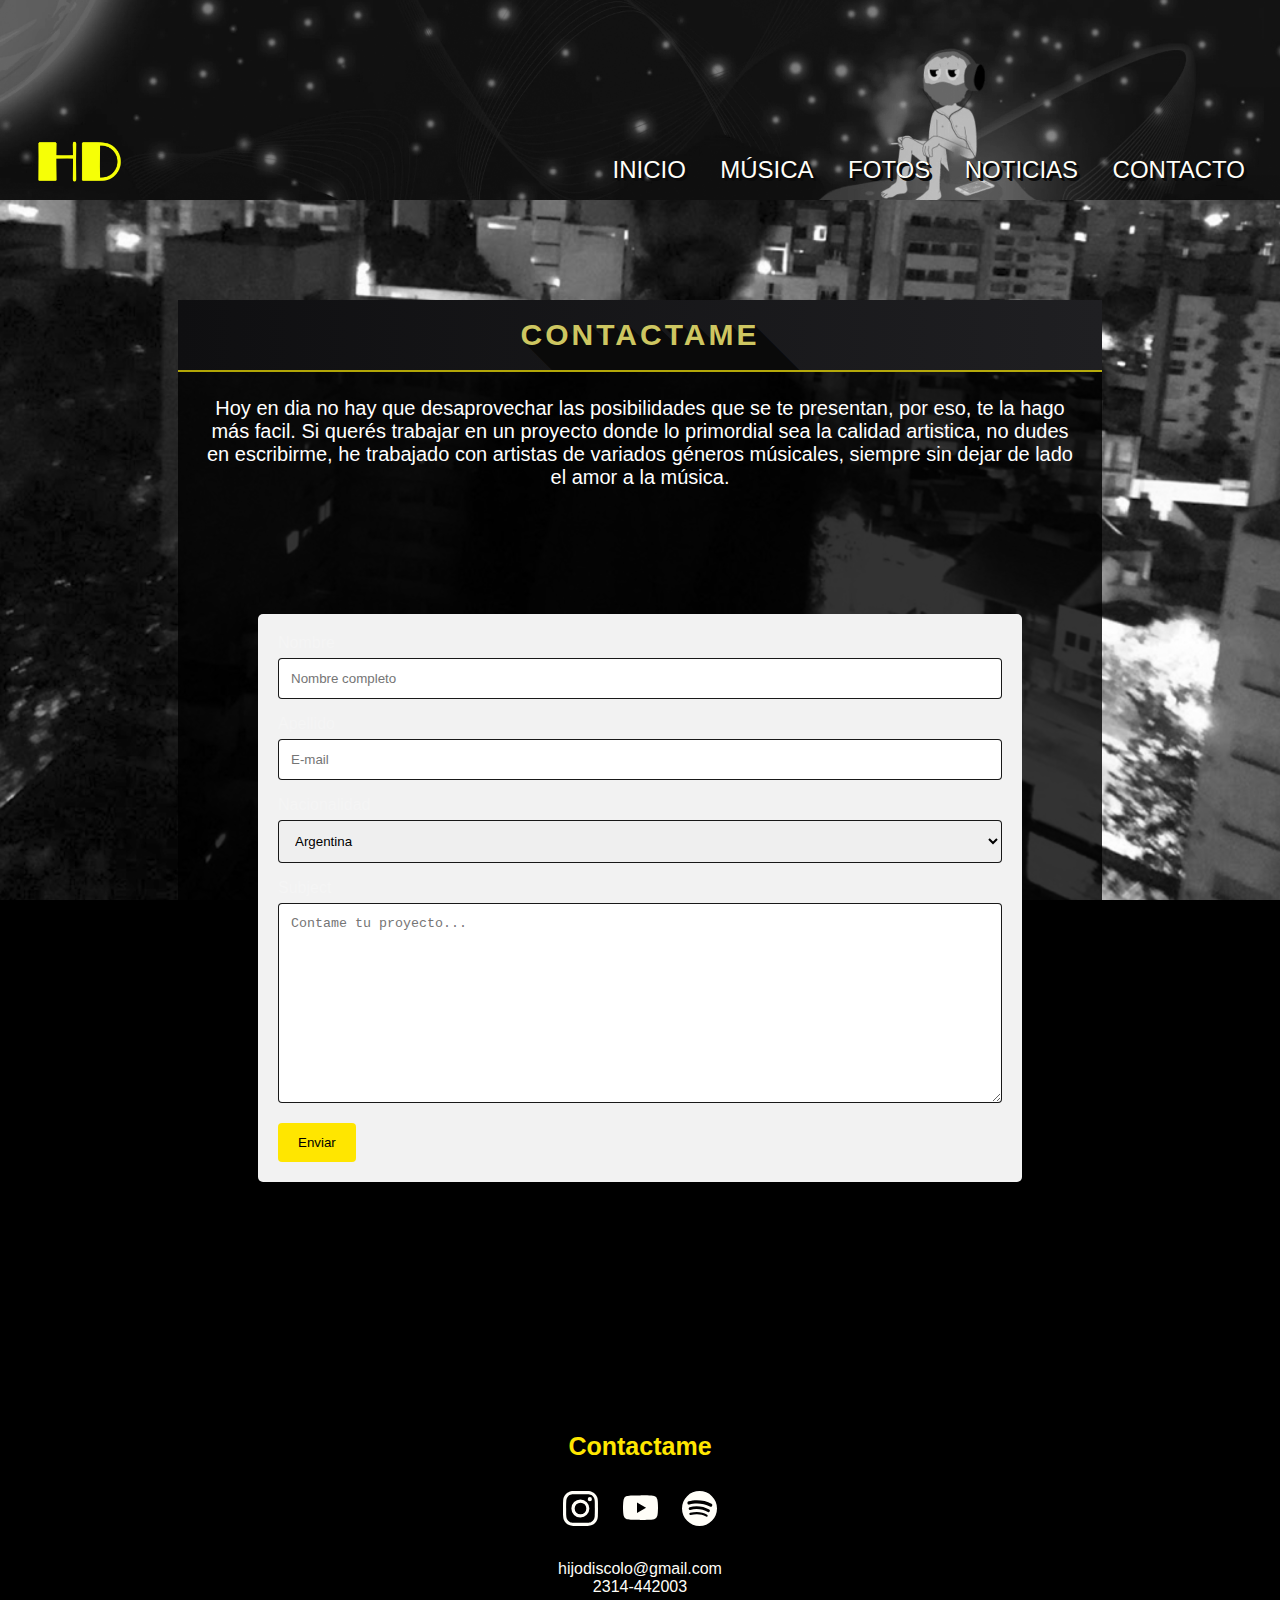
==== commit 63f6fa4e: "Arreglos en barra nav responsive" ====
--- a/paginas/contacto.html
+++ b/paginas/contacto.html
@@ -7,6 +7,7 @@
     <meta name="description" content="Contactate para contarme tu futuro proyecto y asi...">
     <meta name="keywords" content="música, videos, imagenes, noticias, contacto, hijo discolo, canciones, producciones, master, colaboraciones, youtube, instagram, estreno, proyecto, artista, actualidad, comienzos, shows, under, bolivar, argentina, la plata">
     <title>Contacto | Hijo Discolo</title>
+    <link rel="stylesheet" href="https://cdn.jsdelivr.net/npm/bootstrap@4.6.1/dist/css/bootstrap.min.css" integrity="sha384-zCbKRCUGaJDkqS1kPbPd7TveP5iyJE0EjAuZQTgFLD2ylzuqKfdKlfG/eSrtxUkn" crossorigin="anonymous">
     <link href="https://cdnjs.cloudflare.com/ajax/libs/font-awesome/5.13.0/css/all.min.css" rel="stylesheet">
     <link rel="stylesheet" href="../scss/estilos.css">
     <link rel="stylesheet" href="../css/style.css">
--- a/css/style.css
+++ b/css/style.css
@@ -38,7 +38,8 @@
     background-size: cover;
     background-position: center center ;
     background-repeat: no-repeat;
-    
+    text-decoration: none;
+    list-style: none;
 }
 
 .contenidoGral .cajaCentrada{
@@ -85,14 +86,20 @@
         height: 100px;
     }
 
+    .logo:hover{
+        transform: scale(1.1);
+    }
+
     nav ul{
         float: right;
         margin-right: 20px;
     }
 
     nav ul li{
+        text-decoration: none;
+        list-style: none;
         display: inline-block;
-        line-height: 350px;
+        line-height: 340px;
         margin: 0 5px;
     }
 
@@ -109,14 +116,15 @@
         color:#ffe600 ;
         transition: 0.5s;
         text-shadow: 0 0 #0a0a0a, 1px 1px #0a0a0a, 2px 2px #0a0a0a, 3px 3px #0a0a0a, 4px 4px #0a0a0a, 5px 5px #0a0a0a;
+        text-decoration: none;
     }
 
     .checkbtn{
         font-size: 40px;
         color: #fff;
         text-shadow: 1px 2px #000;
-        float: right;
-        line-height: 350px;
+        float:right;
+        line-height: 340px;
         margin-right: 40px;
         cursor: pointer;
         display: none;
@@ -515,6 +523,13 @@
         transition: 0.5s;
         text-shadow: 0 0 #0a0a0a, 1px 1px #0a0a0a, 2px 2px #0a0a0a, 3px 3px #0a0a0a, 4px 4px #0a0a0a, 5px 5px #0a0a0a;
         
+    }
+
+    .checkbtn:hover{
+        color:#ffe600 ;
+        transition: 0.5s;
+        text-shadow: 0 0 #0a0a0a, 1px 1px #0a0a0a, 2px 2px #0a0a0a, 3px 3px #0a0a0a, 4px 4px #0a0a0a, 5px 5px #0a0a0a;
+        text-decoration: none;
     }
 
     #check:checked ~ ul{
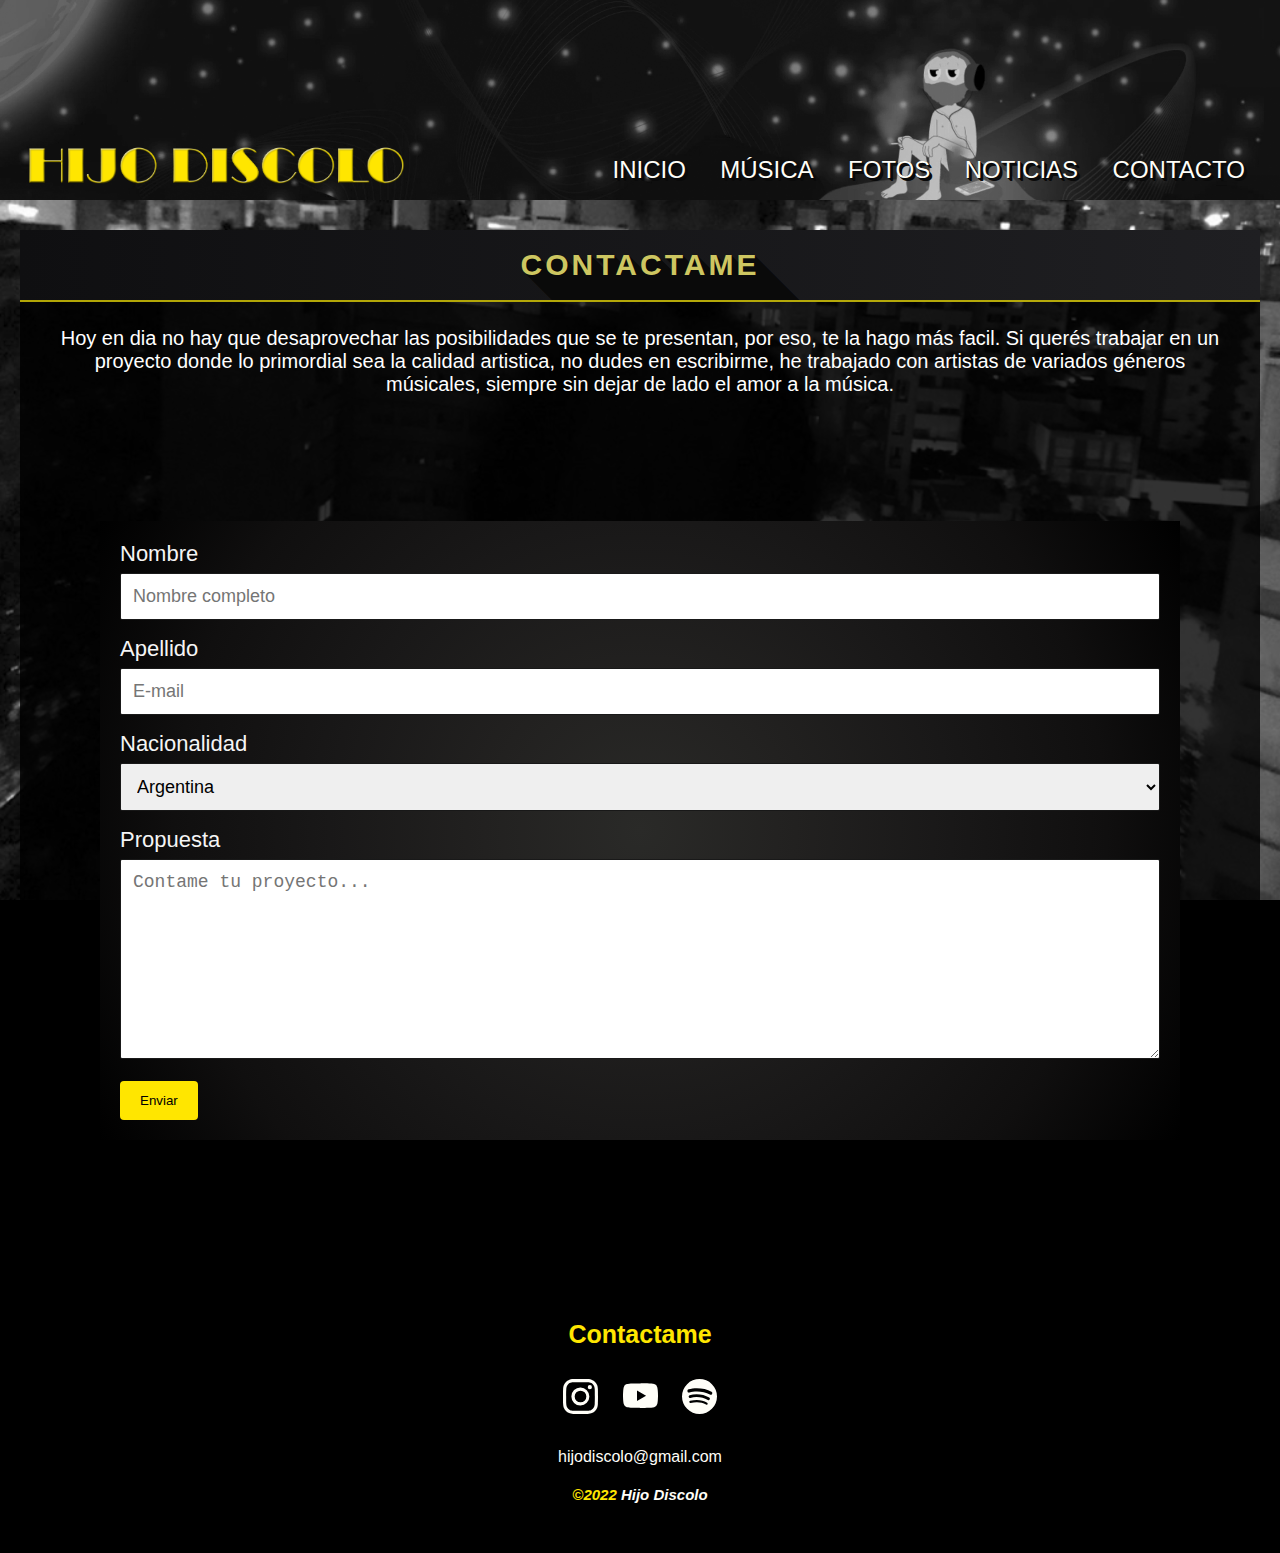
==== commit 3b966e54: "Arreglos en responsive intermedio y en barra Nav, inclusion nuevo logo" ====
--- a/paginas/contacto.html
+++ b/paginas/contacto.html
@@ -24,7 +24,7 @@
                     <i class="fas fa-bars"></i>
                 </label>
                 <a href="../index.html" class="enlaceLogo">
-                    <img src="../img/logohd.png" alt="logoHD" class="logo">
+                    <img src="../img/LOGO HIJO DISCOLO.png" alt="logoHD" class="logo">
                 </a>
                 
                     
@@ -77,7 +77,7 @@
                             <option value="Otro">Otro</option>
                         </select>
                 
-                        <label for="subject">Subject</label>
+                        <label for="subject">Propuesta</label>
                         <textarea id="subject" name="subject" placeholder="Contame tu proyecto..." style="height:200px"></textarea>
                 
                         <input type="submit" value="Enviar">
@@ -111,8 +111,10 @@
                     <path d="M8 0a8 8 0 1 0 0 16A8 8 0 0 0 8 0zm3.669 11.538a.498.498 0 0 1-.686.165c-1.879-1.147-4.243-1.407-7.028-.77a.499.499 0 0 1-.222-.973c3.048-.696 5.662-.397 7.77.892a.5.5 0 0 1 .166.686zm.979-2.178a.624.624 0 0 1-.858.205c-2.15-1.321-5.428-1.704-7.972-.932a.625.625 0 0 1-.362-1.194c2.905-.881 6.517-.454 8.986 1.063a.624.624 0 0 1 .206.858zm.084-2.268C10.154 5.56 5.9 5.419 3.438 6.166a.748.748 0 1 1-.434-1.432c2.825-.857 7.523-.692 10.492 1.07a.747.747 0 1 1-.764 1.288z"/>
                 </svg>
             </a>
+
+
                 <p>hijodiscolo@gmail.com </p> 
-                <p> 2314-442003</p>
+                <h4><span> ©2022 </span> Hijo Discolo</h4>
 
         </div>
     </footer>
--- a/scss/estilos.css
+++ b/scss/estilos.css
@@ -21,4 +21,14 @@
   color: #ffe600;
   padding-bottom: 30px;
 }
+
+.cajaFooter .contacto h4 {
+  padding-top: 20px;
+  font-size: 15px;
+  font-style: italic;
+}
+
+.cajaFooter .contacto h4 span {
+  color: #ffe600;
+}
 /*# sourceMappingURL=estilos.css.map */--- a/css/style.css
+++ b/css/style.css
@@ -14,8 +14,8 @@
     background-position: center ;
     background-repeat: no-repeat;
     background-attachment: fixed;
-    /*background-image: url("data:image/svg+xml,%3Csvg xmlns='http://www.w3.org/2000/svg' width='400' height='400' viewBox='0 0 800 800'%3E%3Cg fill='none' stroke='%23424404' stroke-width='1'%3E%3Cpath d='M769 229L1037 260.9M927 880L731 737 520 660 309 538 40 599 295 764 126.5 879.5 40 599-197 493 102 382-31 229 126.5 79.5-69-63'/%3E%3Cpath d='M-31 229L237 261 390 382 603 493 308.5 537.5 101.5 381.5M370 905L295 764'/%3E%3Cpath d='M520 660L578 842 731 737 840 599 603 493 520 660 295 764 309 538 390 382 539 269 769 229 577.5 41.5 370 105 295 -36 126.5 79.5 237 261 102 382 40 599 -69 737 127 880'/%3E%3Cpath d='M520-140L578.5 42.5 731-63M603 493L539 269 237 261 370 105M902 382L539 269M390 382L102 382'/%3E%3Cpath d='M-222 42L126.5 79.5 370 105 539 269 577.5 41.5 927 80 769 229 902 382 603 493 731 737M295-36L577.5 41.5M578 842L295 764M40-201L127 80M102 382L-261 269'/%3E%3C/g%3E%3Cg fill='%2389860B'%3E%3Ccircle cx='769' cy='229' r='5'/%3E%3Ccircle cx='539' cy='269' r='5'/%3E%3Ccircle cx='603' cy='493' r='5'/%3E%3Ccircle cx='731' cy='737' r='5'/%3E%3Ccircle cx='520' cy='660' r='5'/%3E%3Ccircle cx='309' cy='538' r='5'/%3E%3Ccircle cx='295' cy='764' r='5'/%3E%3Ccircle cx='40' cy='599' r='5'/%3E%3Ccircle cx='102' cy='382' r='5'/%3E%3Ccircle cx='127' cy='80' r='5'/%3E%3Ccircle cx='370' cy='105' r='5'/%3E%3Ccircle cx='578' cy='42' r='5'/%3E%3Ccircle cx='237' cy='261' r='5'/%3E%3Ccircle cx='390' cy='382' r='5'/%3E%3C/g%3E%3C/svg%3E");
-}*/}
+    }
+
 .contenidoGral{
     display: grid; 
     width: 100%;
@@ -63,13 +63,12 @@
 }
 
 
-/*---------------------------------------------------------------------- PAGINA RESPONSIVE DESKTOP --------------------------------------------------------------------------*/
-
-
-
-
-
-/*---------------------------------------------------------------------- LOGO - MENU NAVEGABLE RESPONSIVE DESKTOP -----------------------------------------------------------*/
+
+
+
+
+
+/*---------------------------------------------------------------------- LOGO - MENU NAVEGABLE RESPONSIVE -----------------------------------------------------------*/
 
 
     nav{
@@ -79,11 +78,11 @@
 
     .enlaceLogo{
         position: absolute;
-        padding: 110px 5px;
+        padding: 120px 15px;
     }
 
     .logo{
-        height: 100px;
+        height: 90px;
     }
 
     .logo:hover{
@@ -134,8 +133,12 @@
         display: none;
     }
 
-/*---------------------------------------------------------------------- MAIN GRAL RESPONSIVE DESKTOP-----------------------------------------------------------------------*/
-@media screen and (min-width: 820px){
+
+/*---------------------------------------------------------------------- PAGINA RESPONSIVE DESKTOP --------------------------------------------------------------------------*/
+/*---------------------------------------------------------------------- PAGINA RESPONSIVE DESKTOP --------------------------------------------------------------------------*/
+/*---------------------------------------------------------------------- PAGINA RESPONSIVE DESKTOP --------------------------------------------------------------------------*/
+
+@media screen and (min-width: 968px){
     .cajaPrincipal{
         
         background-color:#000000cc ;
@@ -211,13 +214,13 @@
 
 
 
-/*---------------------------------------------------------------------- PAGINA footer DESKTOP CON SASS --------------------------------------------------------------------------*/
-
-
-
-
-
-/*---------------------------------------------------------------------- GALERIA FOTOS DESKTOP --------------------------------------------------------------------------*/
+/*------------------------------------------------------------------------------------- PAGINA footer DESKTOP CON SASS --------------------------------------------------------------------------*/
+
+
+
+
+
+/*--------------------------------------------------------------------------------------------- GALERIA FOTOS DESKTOP --------------------------------------------------------------------------*/
     .galeriaIndex{
         height: 790px;
         width: 100%;
@@ -381,12 +384,13 @@
 
 
 
-/*---------------------------------------------------------------------- PAGINA CONTACTO --------------------------------------------------------------------------*/
+/*---------------------------------------------------------------------------------------------------------- PAGINA CONTACTO --------------------------------------------------------------------------*/
 
     .cajaFormulario{
         padding: 100px 80px;
         display: flex;
         justify-content: center;
+        font-size: 22px;
     }
 
 
@@ -394,8 +398,9 @@
     input[type=text], select, textarea {
         width: 100%; 
         padding: 12px; 
+        font-size: 18px;
         border: 1px solid #0a0a0aef; 
-        border-radius: 4px; 
+        border-radius: 2px; 
         box-sizing: border-box; 
         margin-top: 6px; 
         margin-bottom: 16px; 
@@ -419,17 +424,18 @@
 
 
     .container {
-        border-radius: 5px;
-        background-color: #f2f2f2;
+
+        background-image: radial-gradient(circle, #2a2a28, #222120, #191818, #100f0f, #000000);
         padding: 20px;
     }
-/*-----------------------------------------------SECCION NOTICIAS------------------------------------------------------*/
+/*--------------------------------------------------------------------------------------------------------------SECCION NOTICIAS------------------------------------------------------*/
 
 
     .noticias{
         display: flex;
         width: 100%;
         padding: 10px;
+        
     }
 
     .noticias .card {
@@ -439,7 +445,7 @@
         background-color: #0e0d0d63;
         border-radius: 15px;
         box-shadow: 0 0 10px; color: rgba(0, 0, 0, 0.904);
-    
+        
     }
 
     .btn-primary {
@@ -455,31 +461,96 @@
         border-color: #9b9898;
     }
 
+    .card-img{
+        max-height: 200px;
+        width: auto;
+        justify-content: center;
+        border-radius: 10px;
+    }
+    
+    .card .card-body h5{
+        font-size: 20px;
+        color: #ffe600;
+    }
+
+    .card .card-body p{
+        color:#9b9898;
+    }
+
+
+    .centrarPresent .mapShow{
+        padding: 25px;
+        text-align: center;
+    }
+
+}
+/*---------------------------------------------------------------------- PAGINA RESPONSIVE tablet --------------------------------------------------------------------------*/
+/*---------------------------------------------------------------------- PAGINA RESPONSIVE tablet --------------------------------------------------------------------------*/
+/*---------------------------------------------------------------------- PAGINA RESPONSIVE tablet --------------------------------------------------------------------------*/
+@media screen and (max-width:1380px){
+    .contenidoGral .cajaCentrada{
+        grid-area: main;
+        margin: 0 auto;
+        width: 100%;
+        padding: 30px 20px;
+        color: whitesmoke;
+        border: none;
+    }
+
+    .btn-primary {
+        color: rgb(0, 0, 0);
+        background-color: #ffe600;
+        border-color: #000000;
+    }
+    
+    .btn-primary:hover{
+        color: #000000;
+        background-color: #9b9898;
+        border-color: #9b9898;
+    }
+
+    .noticias{
+        display: flex;
+        flex-flow: row wrap;
+        width: 100%;
+        padding: 10px;
+        justify-content: center;
+    }
+    
+    .noticias .card {
+        margin: 15px;
+        padding: 10px;
+        width: 500px;
+        background-color: #0e0d0d63;
+        border-radius: 15px;
+        box-shadow: 0 0 10px; color: rgba(0, 0, 0, 0.904);
+        
+    }
+    
     .card img{
         height: 200px;
         width: auto;
         border-radius: 10px;
     }
-    
     .card .card-body h5{
         font-size: 20px;
         color: #ffe600;
     }
-
+    
     .card .card-body p{
         color:#9b9898;
     }
-
-
-    .centrarPresent .mapShow{
-        text-align: center;
-    }
-
 }
-/*---------------------------------------------------------------------- PAGINA RESPONSIVE MOBILE --------------------------------------------------------------------------*/
-
-
-@media screen and (max-width: 820px) {
+/*---------------------------------------------------------------------------------------------------- PAGINA RESPONSIVE MOBILE --------------------------------------------------------------------------*/
+/*---------------------------------------------------------------------------------------------------- PAGINA RESPONSIVE MOBILE --------------------------------------------------------------------------*/
+/*---------------------------------------------------------------------------------------------------- PAGINA RESPONSIVE MOBILE --------------------------------------------------------------------------*/
+@media screen and (max-width: 968px) {
+
+    .cajaPrincipal{
+        background-color:#000000cc ;
+        margin: 0;
+        padding: 0;
+    }
 
 
 
@@ -492,6 +563,15 @@
         border: none;
     }
     
+    .enlaceLogo{
+        position: absolute;
+        padding: 125px 15px;
+    }
+
+    .logo{
+        height: 85px;
+    }
+
     .checkbtn{
         display: block;
     }
@@ -519,7 +599,7 @@
     }
 
     li a:hover{
-        color: #d1d408;
+        color: #ffe600;
         transition: 0.5s;
         text-shadow: 0 0 #0a0a0a, 1px 1px #0a0a0a, 2px 2px #0a0a0a, 3px 3px #0a0a0a, 4px 4px #0a0a0a, 5px 5px #0a0a0a;
         
@@ -537,19 +617,9 @@
         z-index: 1;
     }
     
-
-    
-    
-    /*FIN DE BARRA NAVEGADORA*/
-    
-    
-    /*INICIO DEL MAIN INDEX*/
-    .cajaPrincipal{
-        margin: 0;
-        padding: 0;
-        
-        
-    }
+    
+    
+    /*------------------------------------------------------------------------------------------------INICIO DEL MAIN INDEX-----------------------------------------------------------------------------------*/
 
     .cajaCentrada .videosRecientes{
         text-align: center;
@@ -608,11 +678,7 @@
     }
     
 
-    .cajaCentrada .centrarPresent .imgMain img{
-        width: 200px;
-        height: auto;
-    }
-        
+
     /*Fin main de index*/
     
     .centrarPresent .mapShow{
@@ -676,7 +742,8 @@
         height: 790px;
         width: 100%;
         display: grid;
-        padding: 15px;
+        padding-top: 15px;
+        padding-left: 20px;
         transition: all 2s;
         gap: 10px;
         grid-template-columns: repeat(4, 1fr);
@@ -693,6 +760,7 @@
     .img{
             border-radius: 15px;
             box-shadow: 0 0 10px; color: rgba(0, 0, 0, 0.904);
+            
         }
     
         .img:hover{
@@ -746,8 +814,8 @@
         height: 790px;
         width: 100%;
         display: grid;
-        padding: 15px;
-        margin-bottom: 5px;
+        padding-top: 15px;
+        padding-left: 20px;
         transition: all 2s;
         gap: 10px;
         grid-template-columns: repeat(4, 1fr);
@@ -830,56 +898,24 @@
 
 /*-----------------------------------------------SECCION NOTICIAS------------------------------------------------------*/
 
-    .btn-primary {
-        color: rgb(0, 0, 0);
-        background-color: #ffe600;
-        border-color: #000000;
-    }
-    
-    .btn-primary:hover{
-        color: #000000;
-        background-color: #9b9898;
-        border-color: #9b9898;
-    }
-
-    .noticias{
+    
+
+    /*-----------------------------------------------SECCION CONTACTO------------------------------------------------------*/
+
+    .cajaFormulario{
+        padding: 100px 80px;
         display: flex;
-        flex-flow: row wrap;
-        width: 100%;
-        padding: 10px;
-    }
-    
-    .noticias .card {
-        margin: 15px;
-        padding: 10px;
-        width: 500px;
-        background-color: #0e0d0d63;
-        border-radius: 15px;
-        box-shadow: 0 0 10px; color: rgba(0, 0, 0, 0.904);
-        
-    }
-    
-    .card img{
-        height: 200px;
-        width: auto;
-        border-radius: 10px;
-    }
-    .card .card-body h5{
-        font-size: 20px;
-        color: #ffe600;
-    }
-    
-    .card .card-body p{
-        color:#9b9898;
-    }
-
-    /*-----------------------------------------------SECCION CONTACTO------------------------------------------------------*/
+        justify-content: center;
+    }
+
+
 
     input[type=text], select, textarea {
         width: 100%; 
         padding: 12px; 
-        border: 1px solid #ccc; 
-        border-radius: 4px; 
+        font-size: 20px;
+        border: 1px solid #0a0a0aef; 
+        border-radius: 2px; 
         box-sizing: border-box; 
         margin-top: 6px; 
         margin-bottom: 16px; 
@@ -888,7 +924,7 @@
 
 
     input[type=submit] {
-        background-color: #d1d408;
+        background-color: #ffe600;
         color: rgb(0, 0, 0);
         padding: 12px 20px;
         border: none;
@@ -903,8 +939,7 @@
 
 
     .container {
-        border-radius: 5px;
-        background-color: #f2f2f2;
+        background-image: radial-gradient(circle, #2a2a28, #222120, #191818, #100f0f, #000000);
         padding: 20px;
     }
 }
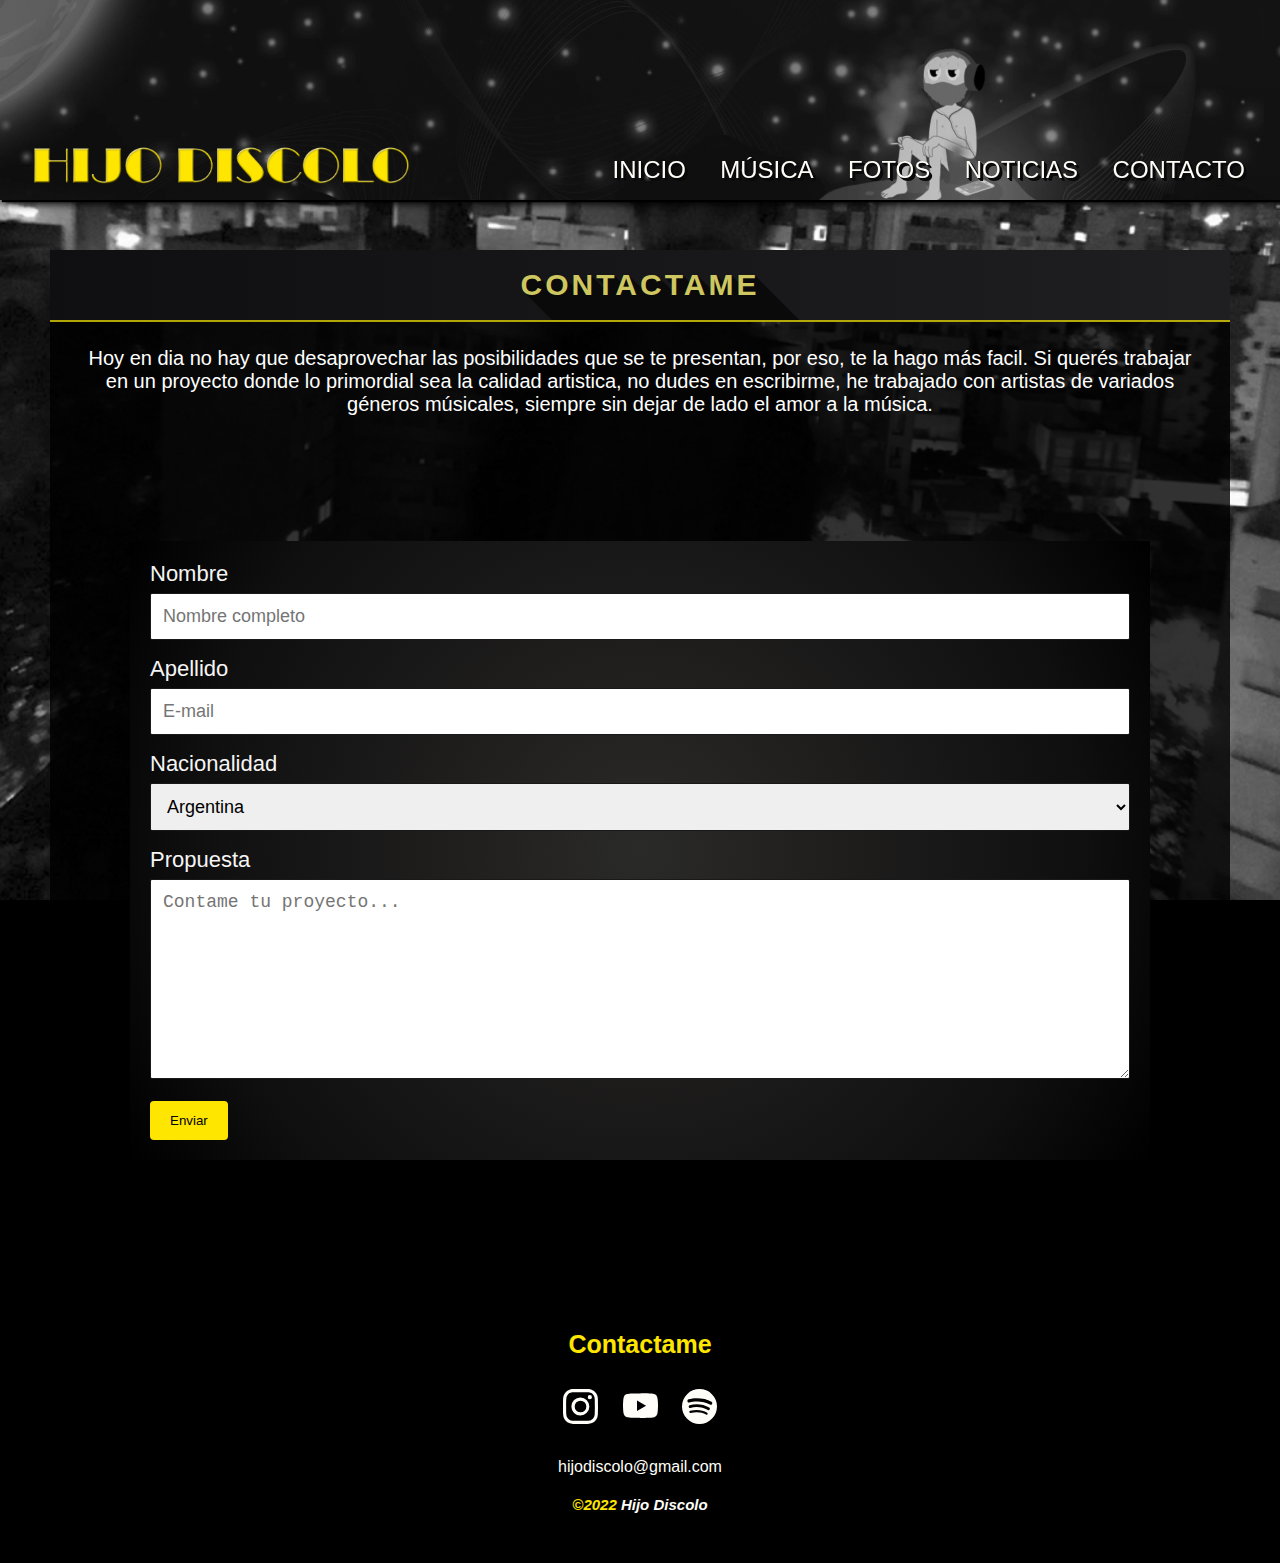
==== commit 6074a309: "Ajustes para la ENTREGA FINAL" ====
--- a/paginas/contacto.html
+++ b/paginas/contacto.html
@@ -9,7 +9,6 @@
     <title>Contacto | Hijo Discolo</title>
     <link rel="stylesheet" href="https://cdn.jsdelivr.net/npm/bootstrap@4.6.1/dist/css/bootstrap.min.css" integrity="sha384-zCbKRCUGaJDkqS1kPbPd7TveP5iyJE0EjAuZQTgFLD2ylzuqKfdKlfG/eSrtxUkn" crossorigin="anonymous">
     <link href="https://cdnjs.cloudflare.com/ajax/libs/font-awesome/5.13.0/css/all.min.css" rel="stylesheet">
-    <link rel="stylesheet" href="../scss/estilos.css">
     <link rel="stylesheet" href="../css/style.css">
 </head>
 <body>
--- a/css/style.css
+++ b/css/style.css
@@ -40,13 +40,16 @@
     background-repeat: no-repeat;
     text-decoration: none;
     list-style: none;
+    position: fixed;
+    z-index: 1;
+    box-shadow: 2px 2px 1px #000, 4px 4px 8px #000;
 }
 
 .contenidoGral .cajaCentrada{
     grid-area: main;
     margin: 0 auto;
     width: 80%;
-    padding: 100px 50px;
+    padding: 250px 50px 100px 50px;
     color: whitesmoke;
     border: none;
     
@@ -71,14 +74,15 @@
 /*---------------------------------------------------------------------- LOGO - MENU NAVEGABLE RESPONSIVE -----------------------------------------------------------*/
 
 
-    nav{
+    .cajaNav{
         height: 200px;
         width: 100%;
+        
     }
 
     .enlaceLogo{
-        position: absolute;
-        padding: 120px 15px;
+        position:absolute;
+        padding: 120px 20px;
     }
 
     .logo{
@@ -137,8 +141,9 @@
 /*---------------------------------------------------------------------- PAGINA RESPONSIVE DESKTOP --------------------------------------------------------------------------*/
 /*---------------------------------------------------------------------- PAGINA RESPONSIVE DESKTOP --------------------------------------------------------------------------*/
 /*---------------------------------------------------------------------- PAGINA RESPONSIVE DESKTOP --------------------------------------------------------------------------*/
-
-@media screen and (min-width: 968px){
+/*
+@media screen and (min-width: 968px){*/
+
     .cajaPrincipal{
         
         background-color:#000000cc ;
@@ -477,22 +482,51 @@
         color:#9b9898;
     }
 
-
     .centrarPresent .mapShow{
         padding: 25px;
         text-align: center;
     }
 
-}
-/*---------------------------------------------------------------------- PAGINA RESPONSIVE tablet --------------------------------------------------------------------------*/
-/*---------------------------------------------------------------------- PAGINA RESPONSIVE tablet --------------------------------------------------------------------------*/
-/*---------------------------------------------------------------------- PAGINA RESPONSIVE tablet --------------------------------------------------------------------------*/
+/*---------------------------------------------------------------- PAGINA RESPONSIVE tablet ------------------------------------------------------------------------*/    
+    .cajaFooter .contacto {
+        color: #fffef8;
+        margin: 20px;
+    }
+    .cajaFooter .contacto a {
+        color: #fffef8;
+        padding: 5px 10px;
+    }
+    .cajaFooter .contacto a svg {
+        margin-bottom: 30px;
+    }
+    .cajaFooter .contacto a:hover {
+        color: #ffe600;
+    }
+    .cajaFooter .contacto h3 {
+        font-size: 25px;
+        color: #ffe600;
+        padding-bottom: 30px;
+    }
+    .cajaFooter .contacto h4 {
+        padding-top: 20px;
+        font-size: 15px;
+        font-style: italic;
+    }
+    .cajaFooter .contacto h4 span {
+        color: #ffe600;
+    }
+
+/*----------------------------------------------------------- PAGINA RESPONSIVE tablet --------------------------------------------------------------------------*/
+/*----------------------------------------------------------- PAGINA RESPONSIVE tablet --------------------------------------------------------------------------*/
+/*----------------------------------------------------------- PAGINA RESPONSIVE tablet --------------------------------------------------------------------------*/
+
+
 @media screen and (max-width:1380px){
     .contenidoGral .cajaCentrada{
         grid-area: main;
         margin: 0 auto;
         width: 100%;
-        padding: 30px 20px;
+        padding: 250px 50px 20px 50px ;
         color: whitesmoke;
         border: none;
     }
@@ -544,7 +578,7 @@
 /*---------------------------------------------------------------------------------------------------- PAGINA RESPONSIVE MOBILE --------------------------------------------------------------------------*/
 /*---------------------------------------------------------------------------------------------------- PAGINA RESPONSIVE MOBILE --------------------------------------------------------------------------*/
 /*---------------------------------------------------------------------------------------------------- PAGINA RESPONSIVE MOBILE --------------------------------------------------------------------------*/
-@media screen and (max-width: 968px) {
+@media screen and (max-width: 1020px) {
 
     .cajaPrincipal{
         background-color:#000000cc ;
@@ -558,22 +592,23 @@
         grid-area: main;
         margin: 0 auto;
         width: 100%;
-        padding: 30px 20px;
+        padding: 250px 20px 100px 20px;
         color: whitesmoke;
         border: none;
     }
     
     .enlaceLogo{
         position: absolute;
-        padding: 125px 15px;
+        padding: 136px 10px;
     }
 
     .logo{
-        height: 85px;
+        height: 65px;
     }
 
     .checkbtn{
         display: block;
+        margin-right: 15px;
     }
 
     ul{
@@ -621,6 +656,9 @@
     
     /*------------------------------------------------------------------------------------------------INICIO DEL MAIN INDEX-----------------------------------------------------------------------------------*/
 
+    
+    
+    
     .cajaCentrada .videosRecientes{
         text-align: center;
     
@@ -632,13 +670,15 @@
         
     }
     
-    
     .cajaCentrada .centrarPresent{
         text-align: center;
         
         
     }
     
+    .centrarPresent p{
+        padding: 10px;
+    }
     .centrarPresent h1{
         display: block;
         clear: both;
@@ -678,17 +718,17 @@
     }
     
 
-
-    /*Fin main de index*/
+    .centrarPresent h3{
+        text-align: center;
+        font-size: 40px;
+    }
+    /*--------------------------------------------------------------------------------------------------iframe del mapa---------------------------------------------------------------------*/
     
     .centrarPresent .mapShow{
         text-align: center;
     }
     
-    .centrarPresent h3{
-        text-align: center;
-        font-size: 40px;
-    }
+    
     
     /*Footer*/
     
@@ -903,7 +943,7 @@
     /*-----------------------------------------------SECCION CONTACTO------------------------------------------------------*/
 
     .cajaFormulario{
-        padding: 100px 80px;
+        padding: 80px 20px;
         display: flex;
         justify-content: center;
     }
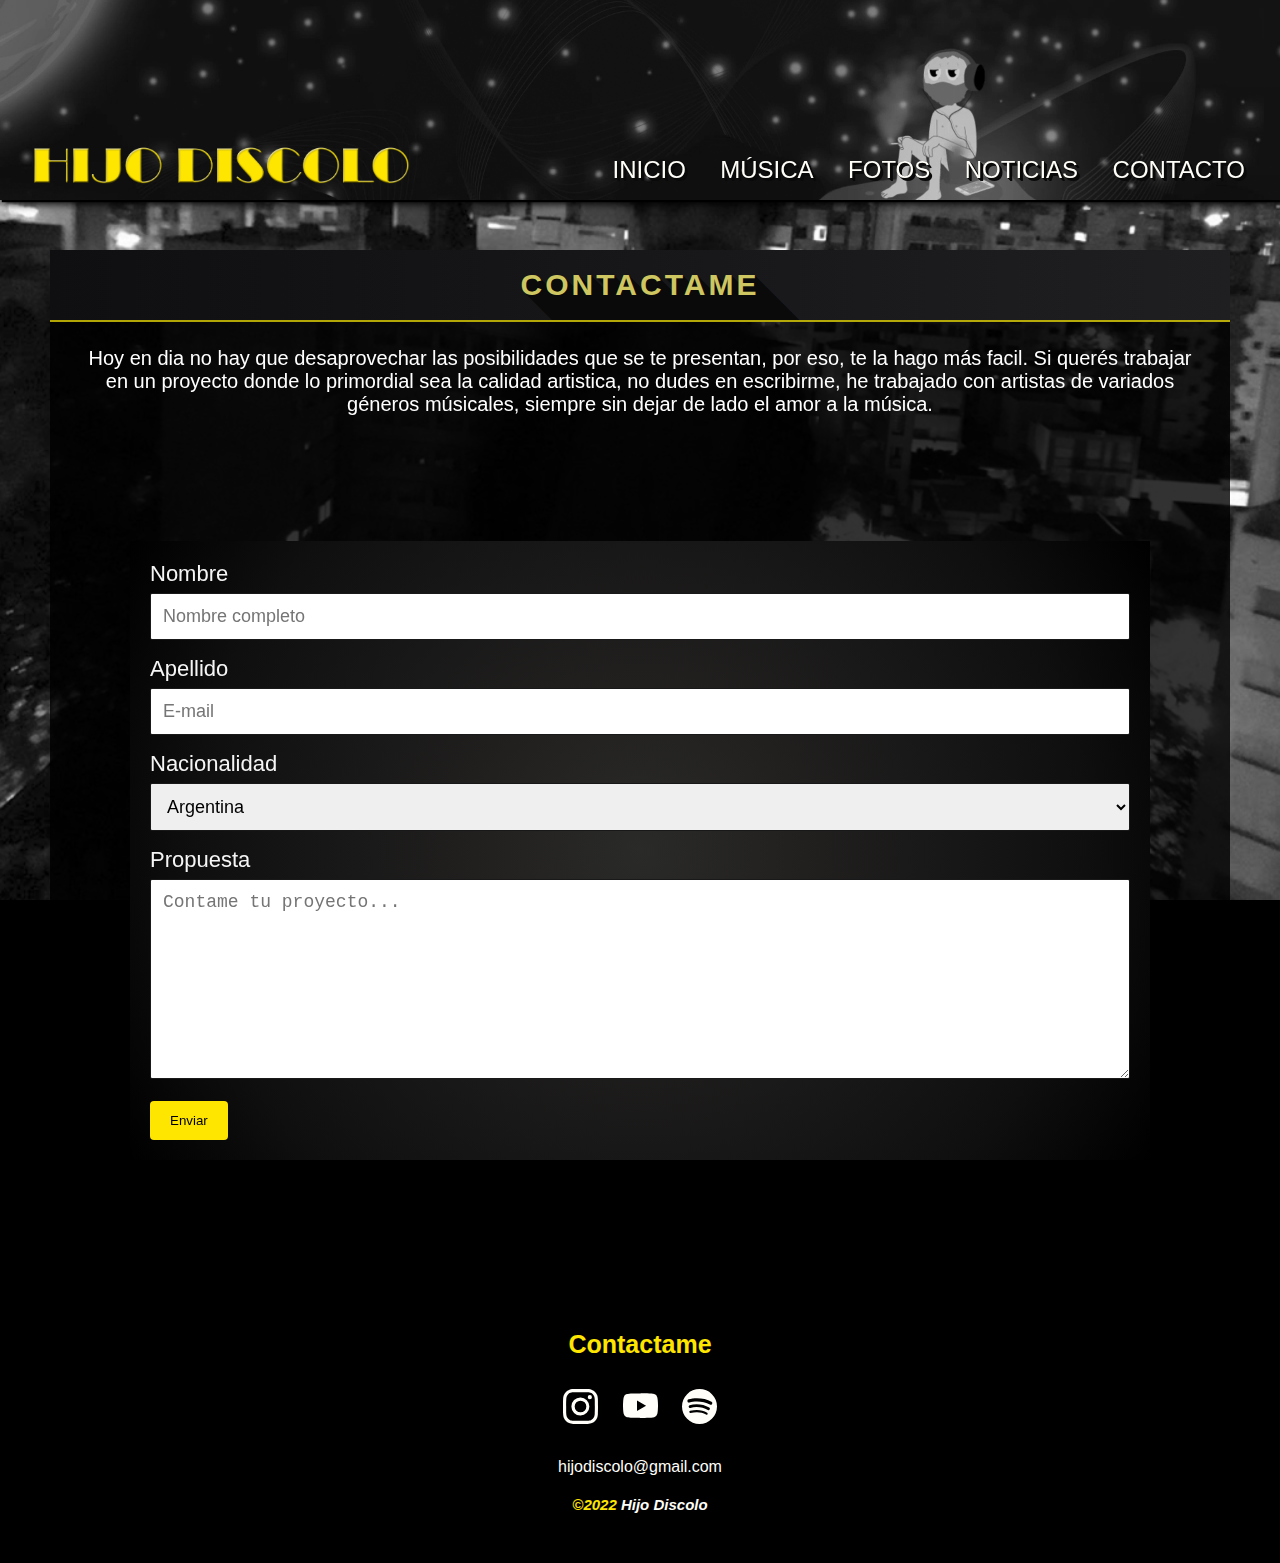
==== commit 292fd805: "Entrega final" ====
--- a/paginas/contacto.html
+++ b/paginas/contacto.html
@@ -9,6 +9,7 @@
     <title>Contacto | Hijo Discolo</title>
     <link rel="stylesheet" href="https://cdn.jsdelivr.net/npm/bootstrap@4.6.1/dist/css/bootstrap.min.css" integrity="sha384-zCbKRCUGaJDkqS1kPbPd7TveP5iyJE0EjAuZQTgFLD2ylzuqKfdKlfG/eSrtxUkn" crossorigin="anonymous">
     <link href="https://cdnjs.cloudflare.com/ajax/libs/font-awesome/5.13.0/css/all.min.css" rel="stylesheet">
+    <link href="https://unpkg.com/aos@2.3.1/dist/aos.css" rel="stylesheet">
     <link rel="stylesheet" href="../css/style.css">
 </head>
 <body>
@@ -47,12 +48,15 @@
 
                 <div class="centrarPresent">
                     <h1>Contactame</h1>
-                    <p>Hoy en dia no hay que desaprovechar las posibilidades que se te presentan, por eso, te la hago más facil. Si querés trabajar en un proyecto donde lo primordial sea la calidad artistica, no dudes en escribirme, he trabajado con artistas de variados géneros músicales, siempre sin dejar de lado el amor a la música.</p>
+                    <p data-aos="fade-up"
+                    data-aos-anchor-placement="center-bottom">Hoy en dia no hay que desaprovechar las posibilidades que se te presentan, por eso, te la hago más facil. Si querés trabajar en un proyecto donde lo primordial sea la calidad artistica, no dudes en escribirme, he trabajado con artistas de variados géneros músicales, siempre sin dejar de lado el amor a la música.</p>
                 
                 </div>
 
 <!--------------------------------------------------------------------------------------------- FORMULARIO -------------------------------------------------------------------------->
-            <div class=" cajaFormulario">
+            <div class=" cajaFormulario" data-aos="flip-left"
+            data-aos-easing="ease-out-cubic"
+            data-aos-duration="2000">
                 <div class="container">
                     <form action="action_page.php">
                 
@@ -122,10 +126,14 @@
     </div>
 
 
-
-
+<!-------------------------------------------------------------------- SCRIPTS BOOTSTRAP -------------------------------------------------------------------------->
     <script src="https://cdn.jsdelivr.net/npm/jquery@3.5.1/dist/jquery.slim.min.js" integrity="sha384-DfXdz2htPH0lsSSs5nCTpuj/zy4C+OGpamoFVy38MVBnE+IbbVYUew+OrCXaRkfj" crossorigin="anonymous"></script>
     <script src="https://cdn.jsdelivr.net/npm/popper.js@1.16.1/dist/umd/popper.min.js" integrity="sha384-9/reFTGAW83EW2RDu2S0VKaIzap3H66lZH81PoYlFhbGU+6BZp6G7niu735Sk7lN" crossorigin="anonymous"></script>
     <script src="https://cdn.jsdelivr.net/npm/bootstrap@4.6.1/dist/js/bootstrap.min.js" integrity="sha384-VHvPCCyXqtD5DqJeNxl2dtTyhF78xXNXdkwX1CZeRusQfRKp+tA7hAShOK/B/fQ2" crossorigin="anonymous"></script>
+
+    <script src="https://unpkg.com/aos@2.3.1/dist/aos.js"></script>
+    <script>
+        AOS.init();
+    </script>
 </body>
 </html>--- a/css/style.css
+++ b/css/style.css
@@ -27,6 +27,7 @@
                         "main main main main"                     
                         "footer footer footer footer";
 }
+
 
 /*---------------------------------------------------------------------- GRIDS AREAS DE LA PAGINA-----------------------------------------------------------------------*/
 
@@ -248,7 +249,7 @@
         width: 100%;
         display: grid;
         padding: 15px;
-        transition: all 1s;
+        transition: all 10s;
         gap: 10px;
         grid-template-columns: repeat(4, 1fr);
         grid-template-rows: repeat(3, 5fr);
@@ -324,7 +325,7 @@
         width: 100%;
         display: grid;
         padding: 15px;
-        transition: all 1s;
+        transition: all 10s;
         gap: 10px;
         grid-template-columns: repeat(4, 1fr);
         grid-template-rows: repeat(3, 5fr);
@@ -338,6 +339,7 @@
     .img{
             border-radius: 15px;
             box-shadow: 0 0 10px; color: rgba(0, 0, 0, 0.904);
+            
         }
     
         .img:hover{
@@ -433,7 +435,7 @@
         background-image: radial-gradient(circle, #2a2a28, #222120, #191818, #100f0f, #000000);
         padding: 20px;
     }
-/*--------------------------------------------------------------------------------------------------------------SECCION NOTICIAS------------------------------------------------------*/
+/*----------------------------------------------------------------------------------------SECCION NOTICIAS------------------------------------------------------*/
 
 
     .noticias{
@@ -587,7 +589,6 @@
     }
 
 
-
     .contenidoGral .cajaCentrada{
         grid-area: main;
         margin: 0 auto;
@@ -654,7 +655,7 @@
     
     
     
-    /*------------------------------------------------------------------------------------------------INICIO DEL MAIN INDEX-----------------------------------------------------------------------------------*/
+    /*----------------------------------------------------------INICIO DEL MAIN INDEX-----------------------------------------------------------------------------------*/
 
     
     
@@ -782,8 +783,7 @@
         height: 790px;
         width: 100%;
         display: grid;
-        padding-top: 15px;
-        padding-left: 20px;
+        padding: 0 0 10px 20px;
         transition: all 2s;
         gap: 10px;
         grid-template-columns: repeat(4, 1fr);
@@ -854,8 +854,7 @@
         height: 790px;
         width: 100%;
         display: grid;
-        padding-top: 15px;
-        padding-left: 20px;
+        padding: 15px 0px 10px 20px;
         transition: all 2s;
         gap: 10px;
         grid-template-columns: repeat(4, 1fr);
